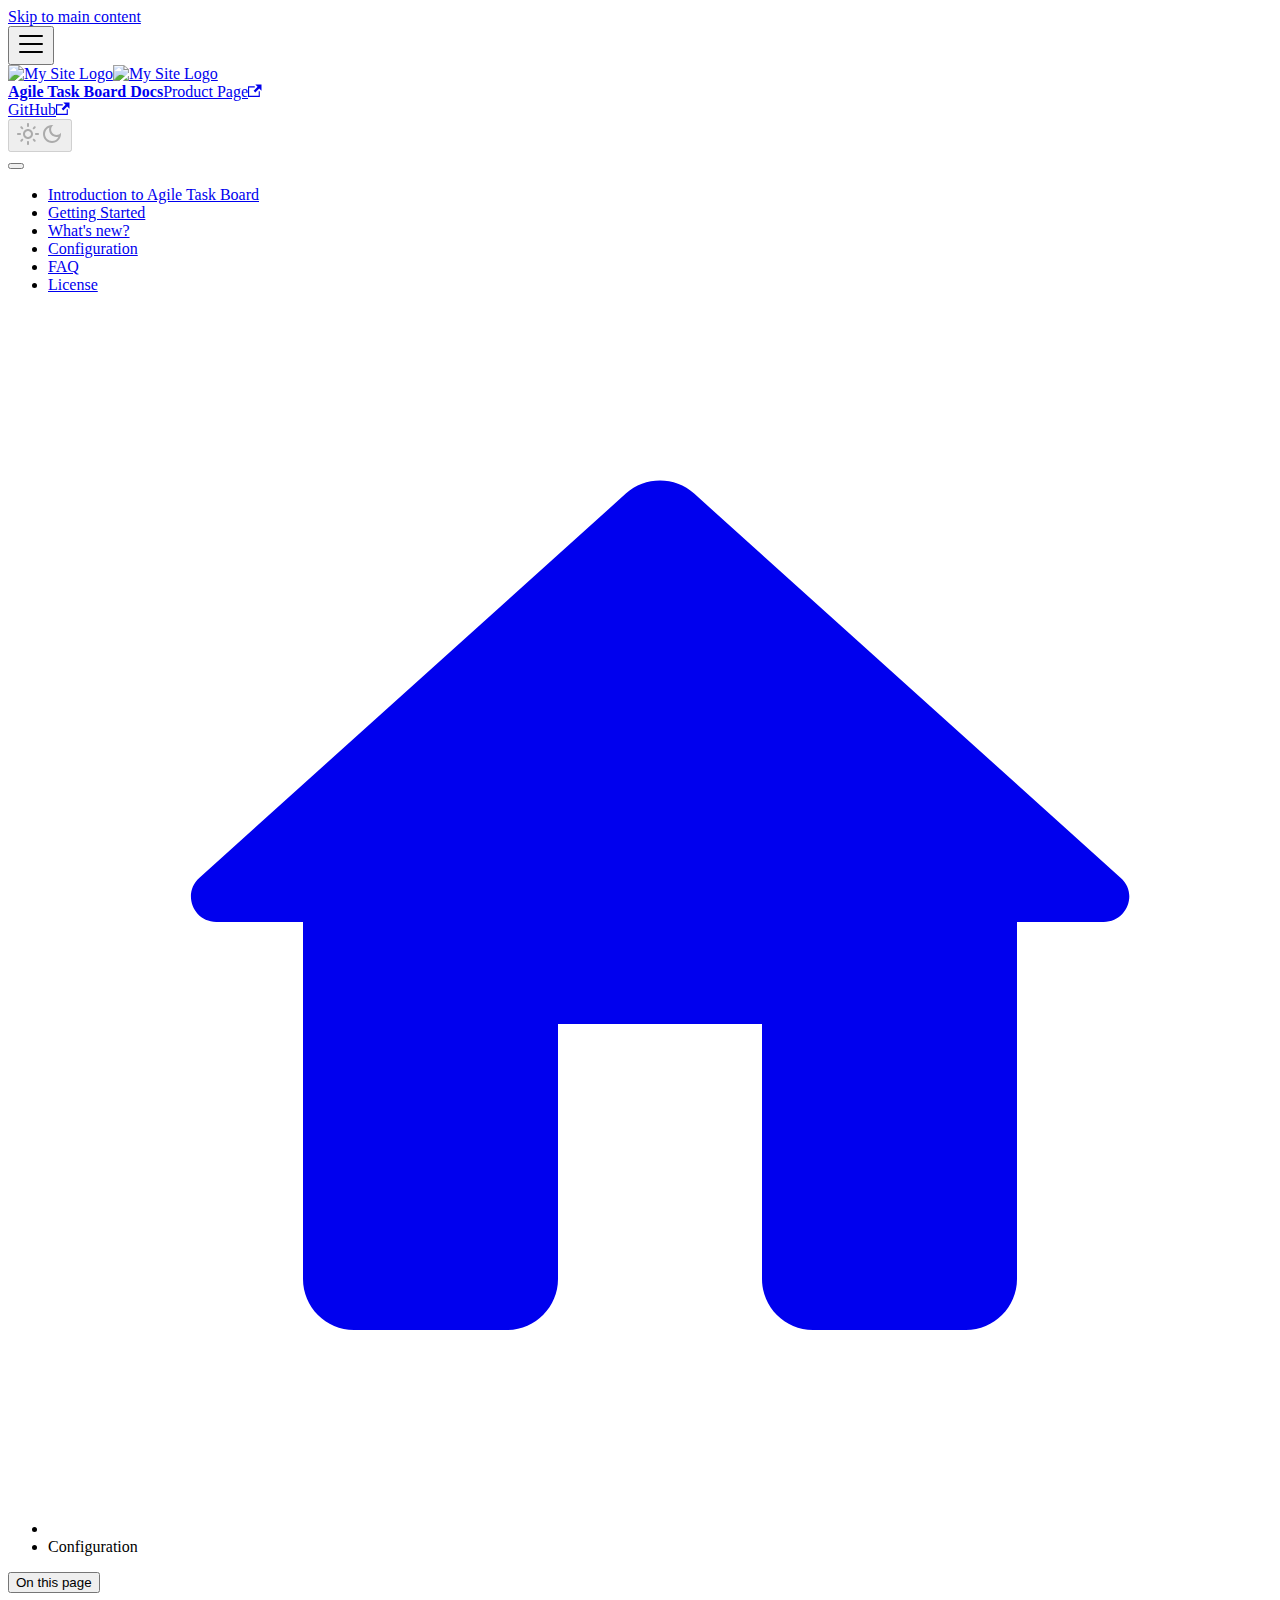
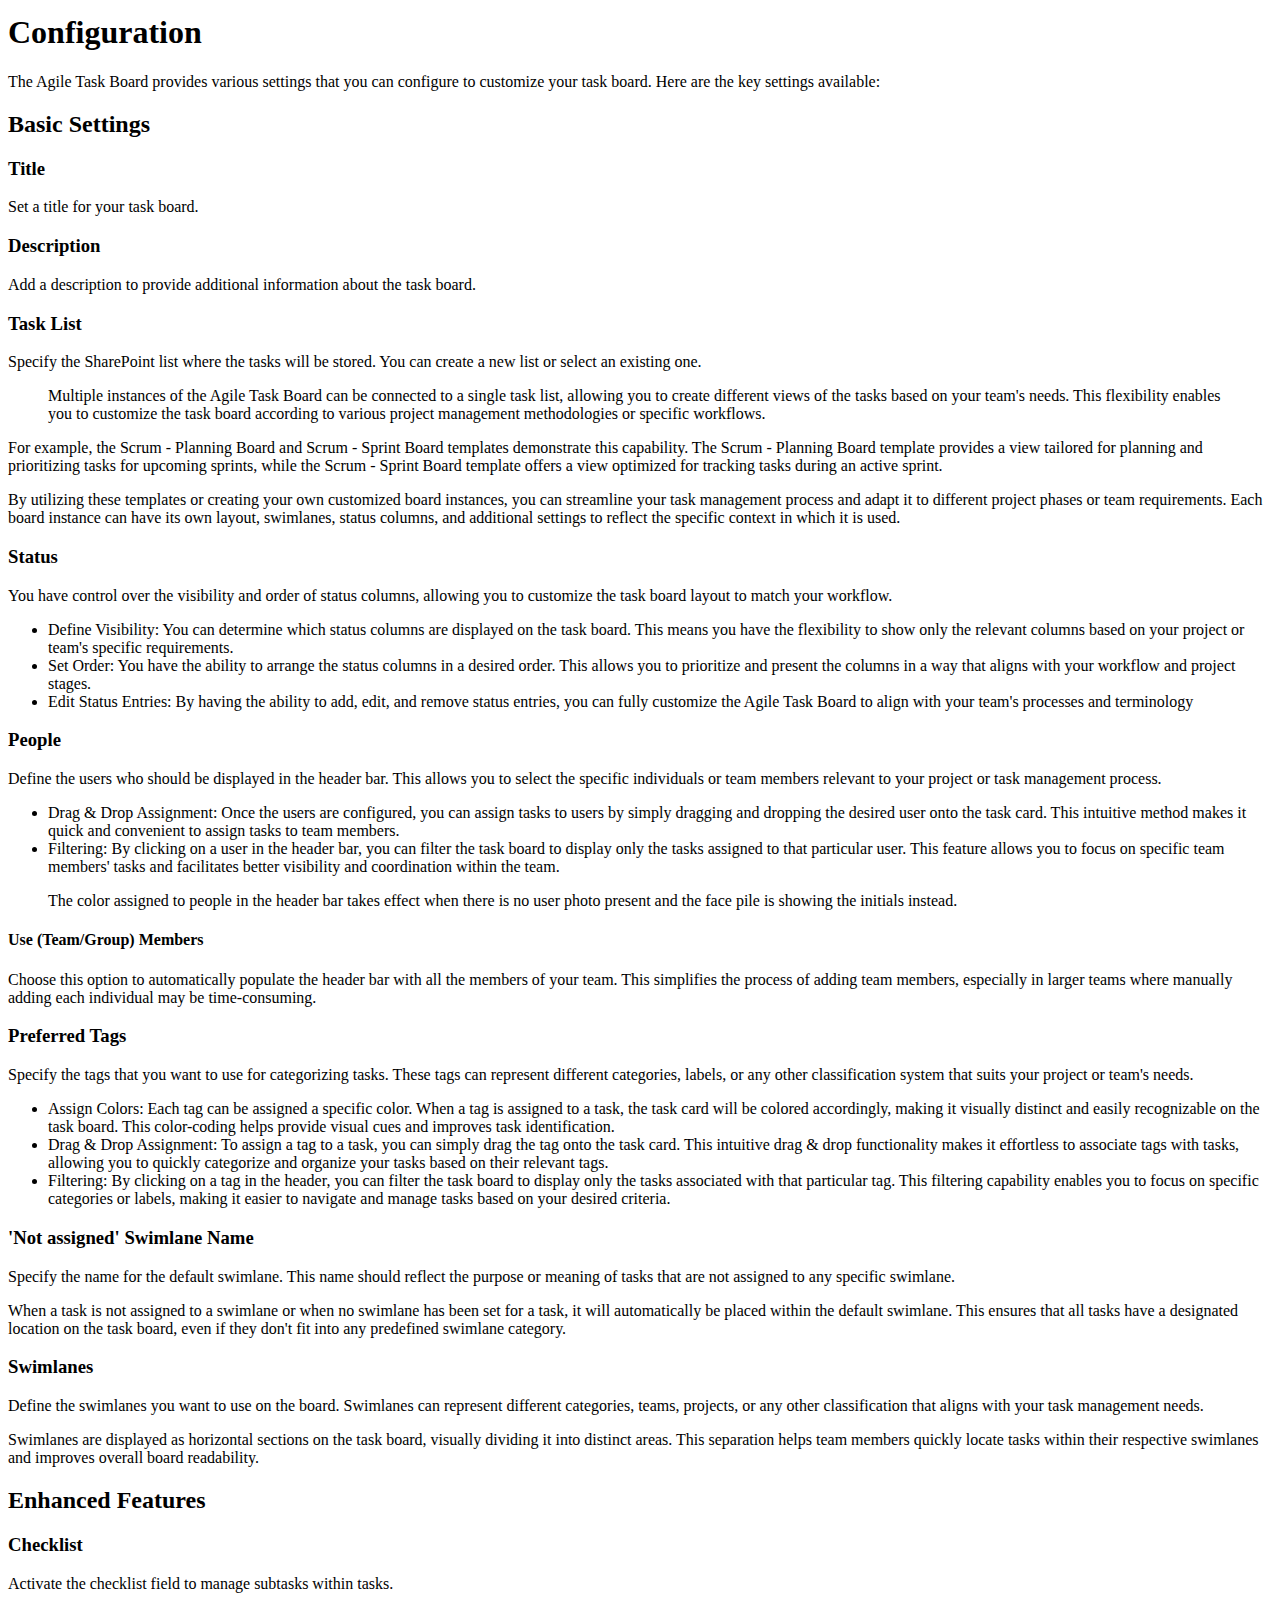
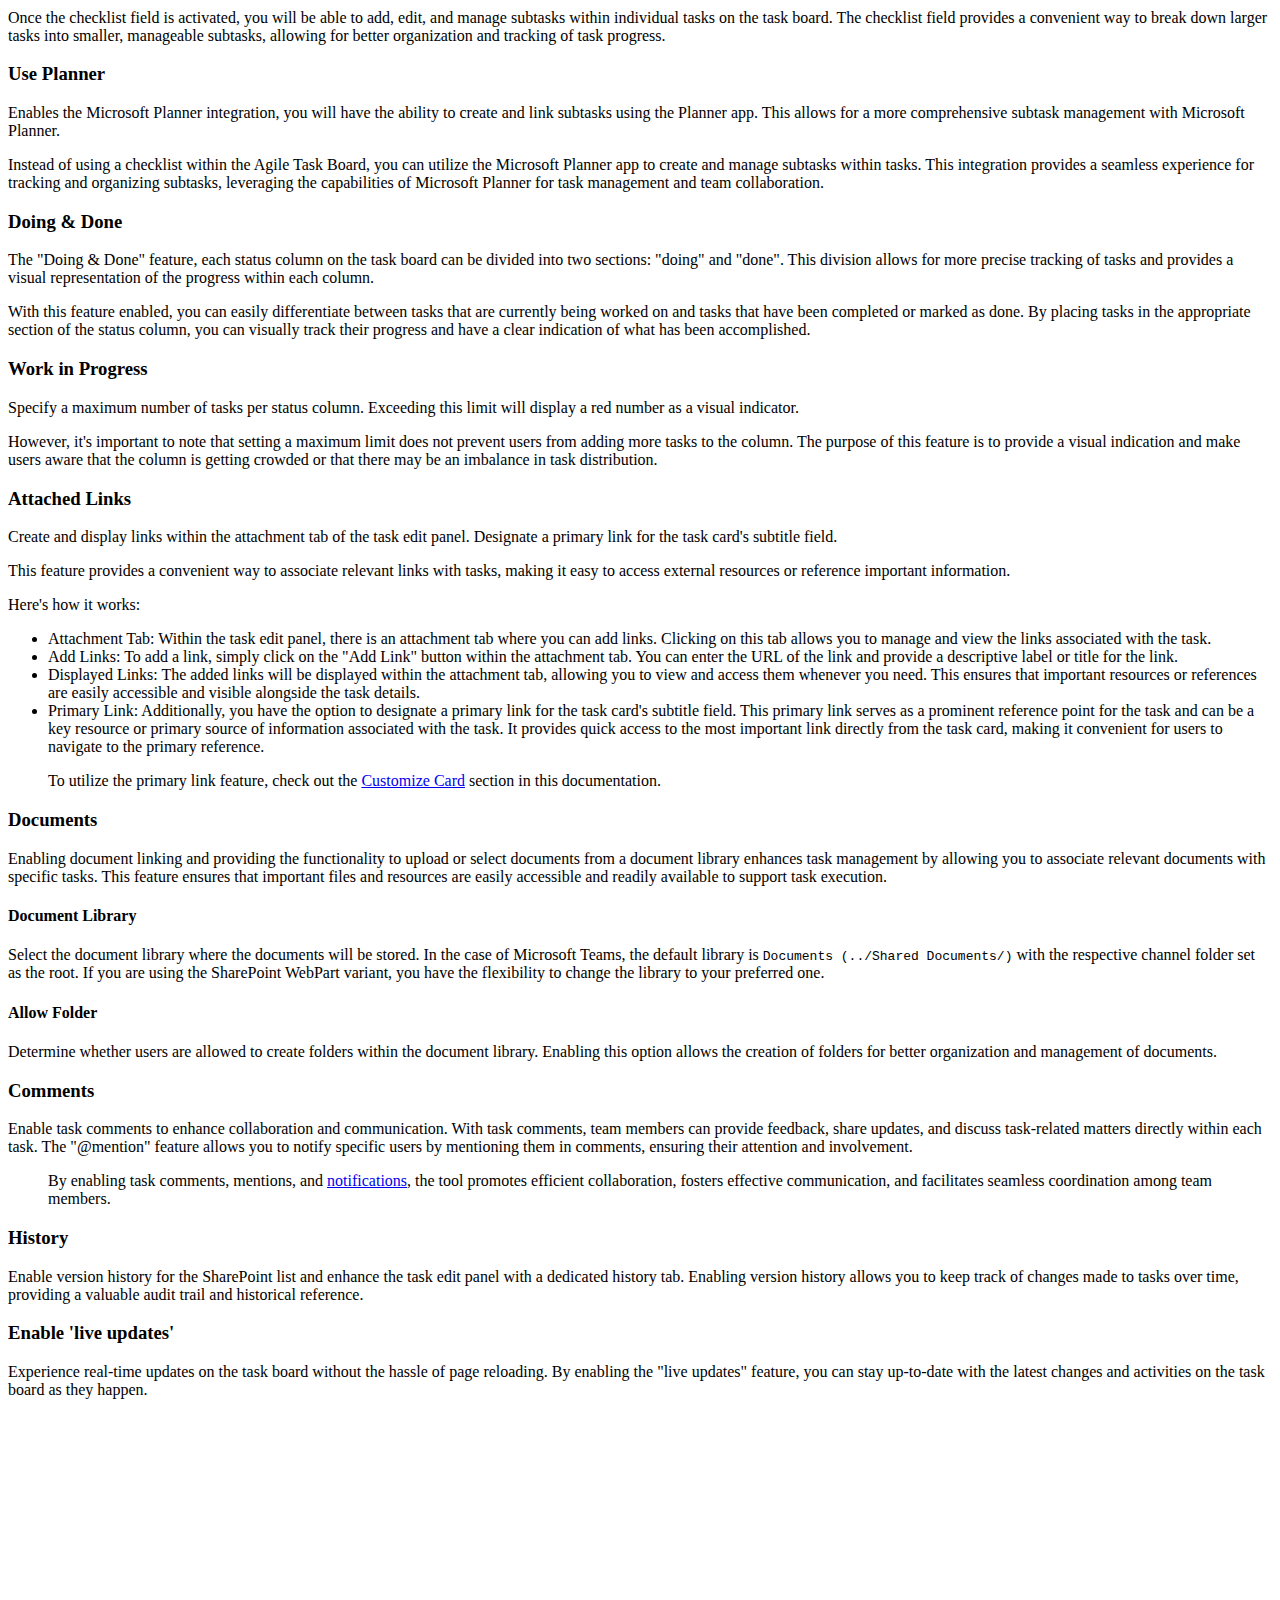
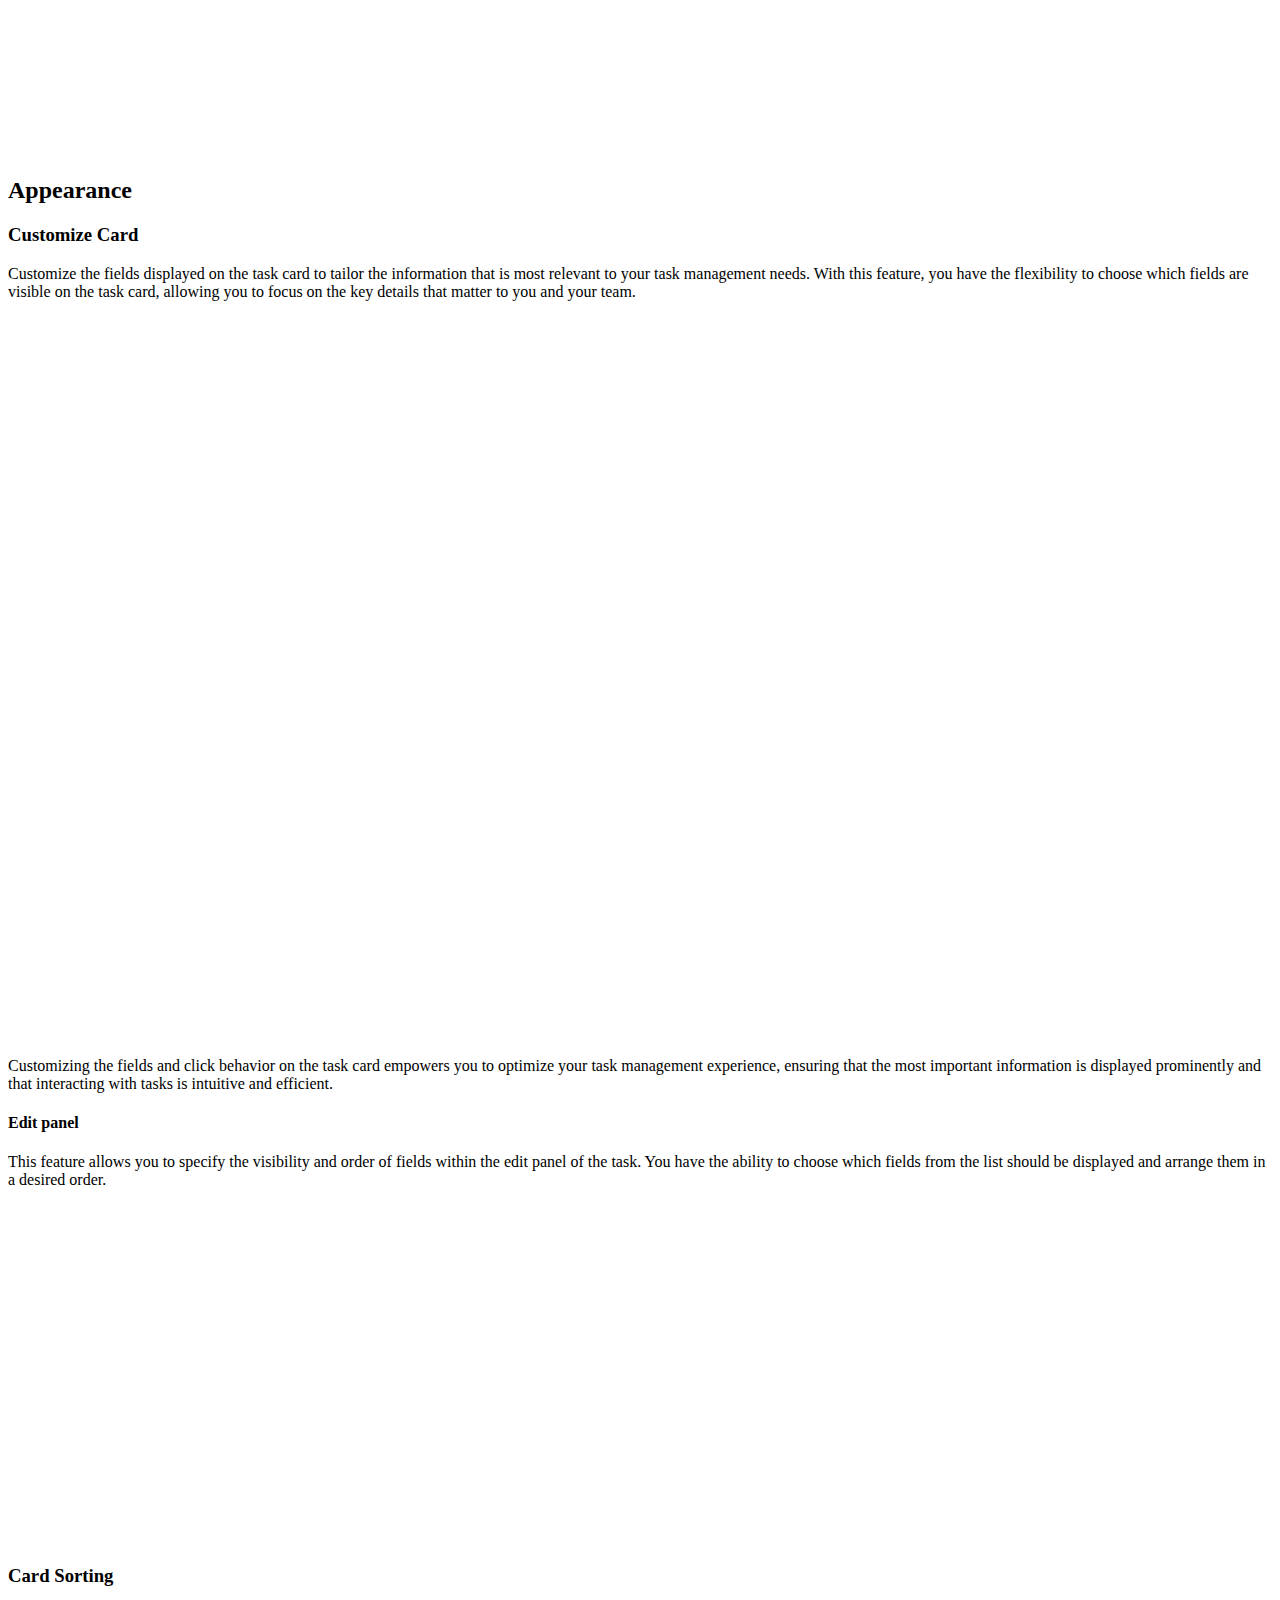
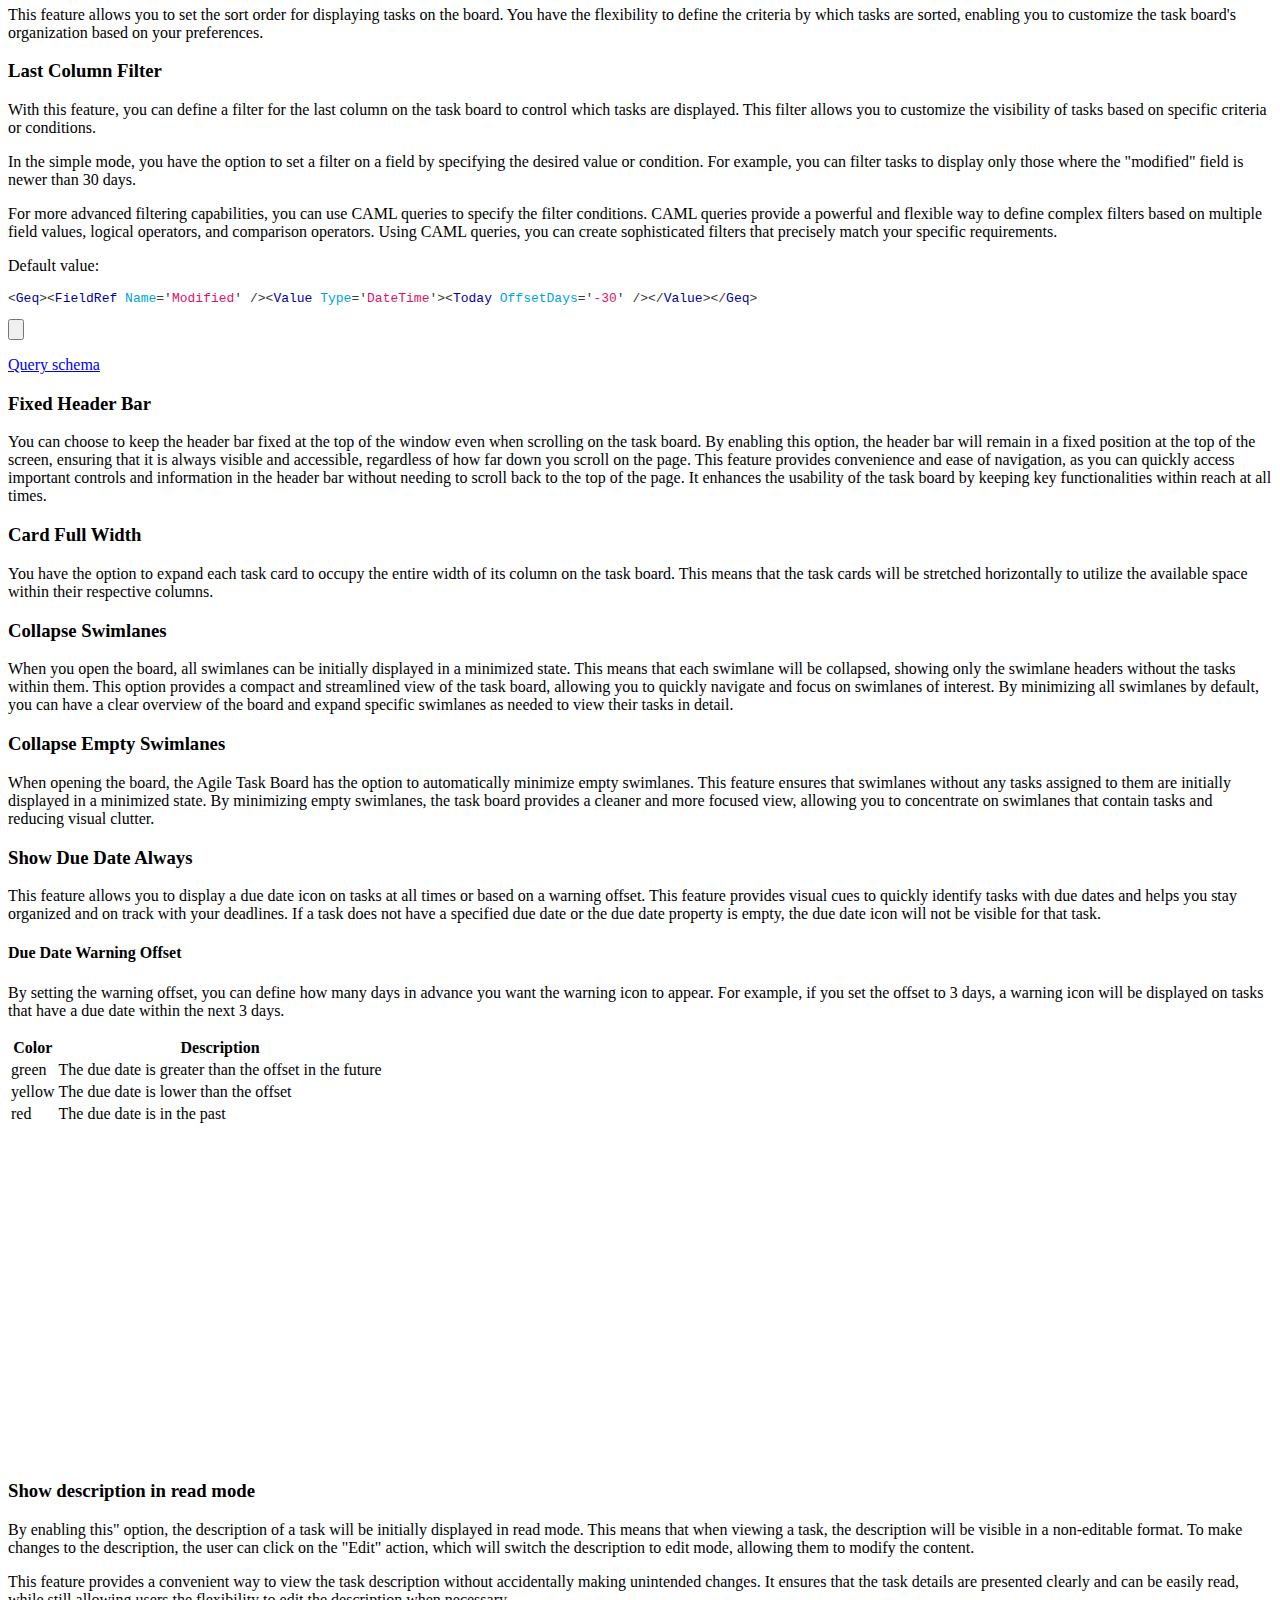
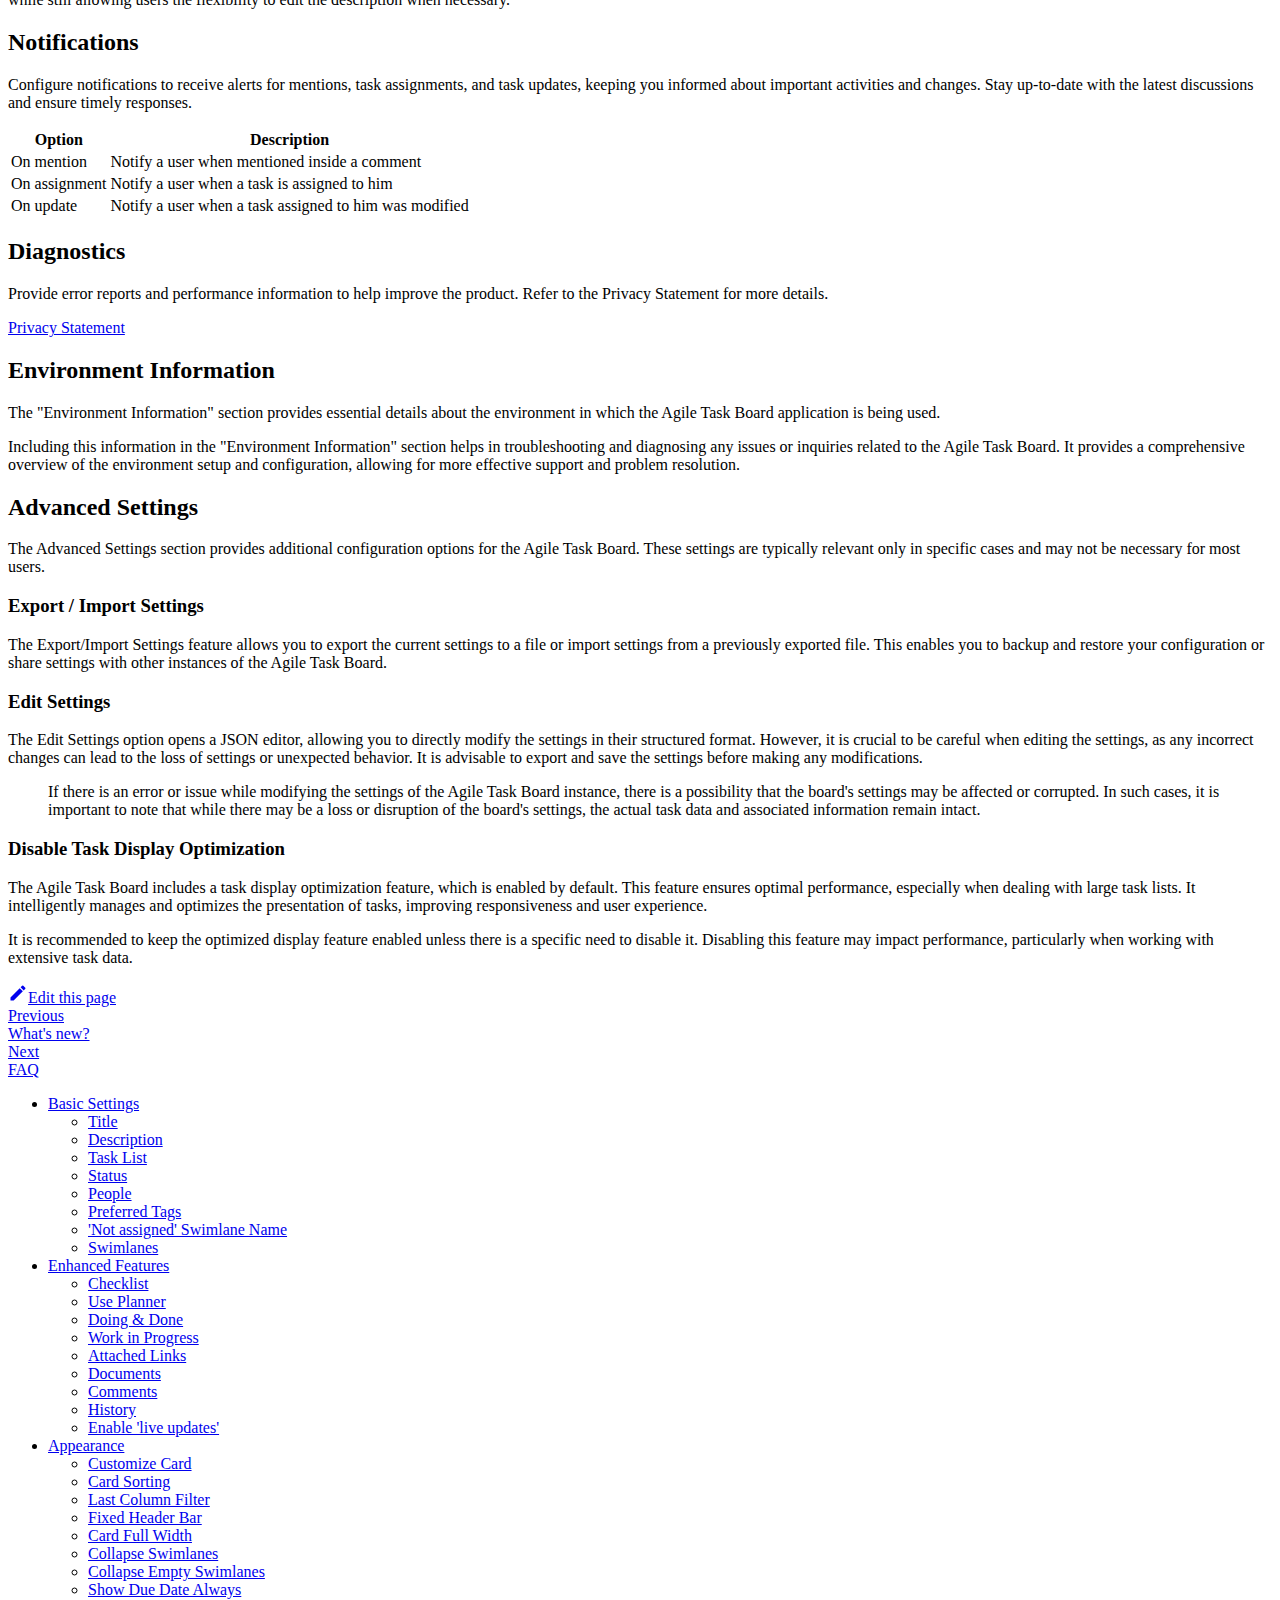
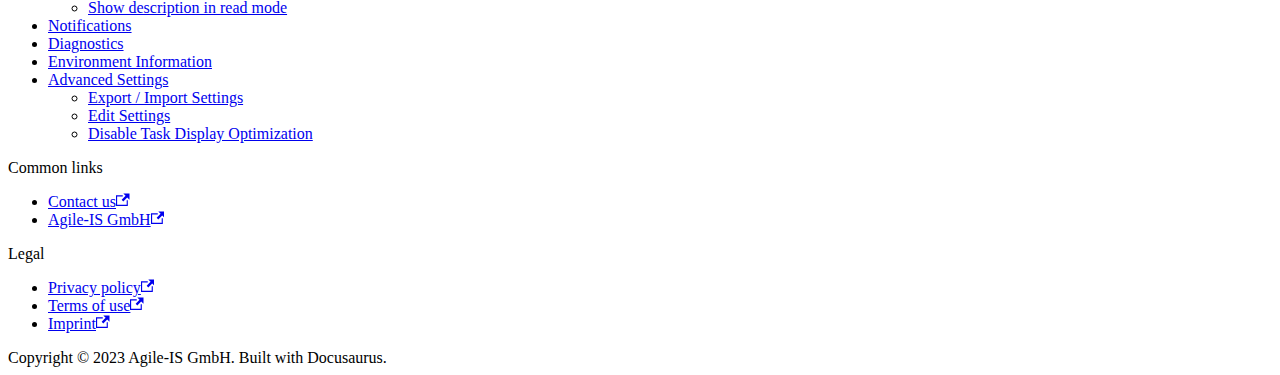
==== Configuration/index.html @ 1752bb70 "Deploy website - based on fe1772d8937ee8ebec3bd2ce66c7062cec66e96f" ====
<!doctype html>
<html lang="en" dir="ltr" class="docs-wrapper docs-doc-page docs-version-current plugin-docs plugin-id-default docs-doc-id-Configuration">
<head>
<meta charset="UTF-8">
<meta name="generator" content="Docusaurus v2.4.1">
<title data-rh="true">Configuration | Agile Task Board Docs</title><meta data-rh="true" name="viewport" content="width=device-width,initial-scale=1"><meta data-rh="true" name="twitter:card" content="summary_large_image"><meta data-rh="true" property="og:url" content="https://agileis.github.io/AgileTaskBoard/Configuration/"><meta data-rh="true" name="docusaurus_locale" content="en"><meta data-rh="true" name="docsearch:language" content="en"><meta data-rh="true" name="docusaurus_version" content="current"><meta data-rh="true" name="docusaurus_tag" content="docs-default-current"><meta data-rh="true" name="docsearch:version" content="current"><meta data-rh="true" name="docsearch:docusaurus_tag" content="docs-default-current"><meta data-rh="true" property="og:title" content="Configuration | Agile Task Board Docs"><meta data-rh="true" name="description" content="A list of Agile Task Board configuration options"><meta data-rh="true" property="og:description" content="A list of Agile Task Board configuration options"><meta data-rh="true" name="keywords" content="Agile Task Board,Features,Configuration"><link data-rh="true" rel="icon" href="/AgileTaskBoard/img/favicon.ico"><link data-rh="true" rel="canonical" href="https://agileis.github.io/AgileTaskBoard/Configuration/"><link data-rh="true" rel="alternate" href="https://agileis.github.io/AgileTaskBoard/Configuration/" hreflang="en"><link data-rh="true" rel="alternate" href="https://agileis.github.io/AgileTaskBoard/Configuration/" hreflang="x-default"><link rel="stylesheet" href="/AgileTaskBoard/assets/css/styles.9f315175.css">
<link rel="preload" href="/AgileTaskBoard/assets/js/runtime~main.0a78df23.js" as="script">
<link rel="preload" href="/AgileTaskBoard/assets/js/main.86834b48.js" as="script">
</head>
<body class="navigation-with-keyboard" data-theme="light">
<script>!function(){function t(t){document.documentElement.setAttribute("data-theme",t)}var e=function(){var t=null;try{t=new URLSearchParams(window.location.search).get("docusaurus-theme")}catch(t){}return t}()||function(){var t=null;try{t=localStorage.getItem("theme")}catch(t){}return t}();t(null!==e?e:"light")}()</script><div id="__docusaurus">
<div role="region" aria-label="Skip to main content"><a class="skipToContent_TZCo" href="#__docusaurus_skipToContent_fallback">Skip to main content</a></div><nav aria-label="Main" class="navbar navbar--fixed-top"><div class="navbar__inner"><div class="navbar__items"><button aria-label="Toggle navigation bar" aria-expanded="false" class="navbar__toggle clean-btn" type="button"><svg width="30" height="30" viewBox="0 0 30 30" aria-hidden="true"><path stroke="currentColor" stroke-linecap="round" stroke-miterlimit="10" stroke-width="2" d="M4 7h22M4 15h22M4 23h22"></path></svg></button><a class="navbar__brand" target="_self" href="/AgileTaskBoard/"><div class="navbar__logo"><img src="/AgileTaskBoard/img/logo.svg" alt="My Site Logo" class="themedImage_yRvb themedImage--light_bh5q"><img src="/AgileTaskBoard/img/logo.svg" alt="My Site Logo" class="themedImage_yRvb themedImage--dark_PmeX"></div><b class="navbar__title text--truncate">Agile Task Board Docs</b></a><a href="https://agiletaskboard.agile-is.de" target="_self" rel="noopener noreferrer" class="navbar__item navbar__link">Product Page<svg width="13.5" height="13.5" aria-hidden="true" viewBox="0 0 24 24" class="iconExternalLink_Kpyo"><path fill="currentColor" d="M21 13v10h-21v-19h12v2h-10v15h17v-8h2zm3-12h-10.988l4.035 4-6.977 7.07 2.828 2.828 6.977-7.07 4.125 4.172v-11z"></path></svg></a></div><div class="navbar__items navbar__items--right"><a href="https://github.com/AgileIS/AgileTaskBoard" target="_blank" rel="noopener noreferrer" class="navbar__item navbar__link">GitHub<svg width="13.5" height="13.5" aria-hidden="true" viewBox="0 0 24 24" class="iconExternalLink_Kpyo"><path fill="currentColor" d="M21 13v10h-21v-19h12v2h-10v15h17v-8h2zm3-12h-10.988l4.035 4-6.977 7.07 2.828 2.828 6.977-7.07 4.125 4.172v-11z"></path></svg></a><div class="toggle_xwm2 colorModeToggle_Iced"><button class="clean-btn toggleButton_wUMD toggleButtonDisabled_hlxO" type="button" disabled="" title="Switch between dark and light mode (currently light mode)" aria-label="Switch between dark and light mode (currently light mode)" aria-live="polite"><svg viewBox="0 0 24 24" width="24" height="24" class="lightToggleIcon_o2ee"><path fill="currentColor" d="M12,9c1.65,0,3,1.35,3,3s-1.35,3-3,3s-3-1.35-3-3S10.35,9,12,9 M12,7c-2.76,0-5,2.24-5,5s2.24,5,5,5s5-2.24,5-5 S14.76,7,12,7L12,7z M2,13l2,0c0.55,0,1-0.45,1-1s-0.45-1-1-1l-2,0c-0.55,0-1,0.45-1,1S1.45,13,2,13z M20,13l2,0c0.55,0,1-0.45,1-1 s-0.45-1-1-1l-2,0c-0.55,0-1,0.45-1,1S19.45,13,20,13z M11,2v2c0,0.55,0.45,1,1,1s1-0.45,1-1V2c0-0.55-0.45-1-1-1S11,1.45,11,2z M11,20v2c0,0.55,0.45,1,1,1s1-0.45,1-1v-2c0-0.55-0.45-1-1-1C11.45,19,11,19.45,11,20z M5.99,4.58c-0.39-0.39-1.03-0.39-1.41,0 c-0.39,0.39-0.39,1.03,0,1.41l1.06,1.06c0.39,0.39,1.03,0.39,1.41,0s0.39-1.03,0-1.41L5.99,4.58z M18.36,16.95 c-0.39-0.39-1.03-0.39-1.41,0c-0.39,0.39-0.39,1.03,0,1.41l1.06,1.06c0.39,0.39,1.03,0.39,1.41,0c0.39-0.39,0.39-1.03,0-1.41 L18.36,16.95z M19.42,5.99c0.39-0.39,0.39-1.03,0-1.41c-0.39-0.39-1.03-0.39-1.41,0l-1.06,1.06c-0.39,0.39-0.39,1.03,0,1.41 s1.03,0.39,1.41,0L19.42,5.99z M7.05,18.36c0.39-0.39,0.39-1.03,0-1.41c-0.39-0.39-1.03-0.39-1.41,0l-1.06,1.06 c-0.39,0.39-0.39,1.03,0,1.41s1.03,0.39,1.41,0L7.05,18.36z"></path></svg><svg viewBox="0 0 24 24" width="24" height="24" class="darkToggleIcon_ioCR"><path fill="currentColor" d="M9.37,5.51C9.19,6.15,9.1,6.82,9.1,7.5c0,4.08,3.32,7.4,7.4,7.4c0.68,0,1.35-0.09,1.99-0.27C17.45,17.19,14.93,19,12,19 c-3.86,0-7-3.14-7-7C5,9.07,6.81,6.55,9.37,5.51z M12,3c-4.97,0-9,4.03-9,9s4.03,9,9,9s9-4.03,9-9c0-0.46-0.04-0.92-0.1-1.36 c-0.98,1.37-2.58,2.26-4.4,2.26c-2.98,0-5.4-2.42-5.4-5.4c0-1.81,0.89-3.42,2.26-4.4C12.92,3.04,12.46,3,12,3L12,3z"></path></svg></button></div><div class="searchBox_Wbmg"><div class="dsla-search-wrapper"><div class="dsla-search-field" data-tags="default,docs-default-current"></div></div></div></div></div><div role="presentation" class="navbar-sidebar__backdrop"></div></nav><div id="__docusaurus_skipToContent_fallback" class="main-wrapper mainWrapper_KaES docsWrapper_dhUR"><button aria-label="Scroll back to top" class="clean-btn theme-back-to-top-button backToTopButton_mX7J" type="button"></button><div class="docPage_gpXB"><aside class="theme-doc-sidebar-container docSidebarContainer_fz4P"><div class="sidebarViewport_Yelj"><div class="sidebar_fd5b"><nav aria-label="Docs sidebar" class="menu thin-scrollbar menu_BDr9"><ul class="theme-doc-sidebar-menu menu__list"><li class="theme-doc-sidebar-item-link theme-doc-sidebar-item-link-level-1 menu__list-item"><a class="menu__link" href="/AgileTaskBoard/">Introduction to Agile Task Board</a></li><li class="theme-doc-sidebar-item-category theme-doc-sidebar-item-category-level-1 menu__list-item menu__list-item--collapsed"><div class="menu__list-item-collapsible"><a class="menu__link menu__link--sublist menu__link--sublist-caret" aria-expanded="false" href="/AgileTaskBoard/Getting Started/Teams App/">Getting Started</a></div></li><li class="theme-doc-sidebar-item-link theme-doc-sidebar-item-link-level-1 menu__list-item"><a class="menu__link" href="/AgileTaskBoard/Releasenotes/">What&#x27;s new?</a></li><li class="theme-doc-sidebar-item-link theme-doc-sidebar-item-link-level-1 menu__list-item"><a class="menu__link menu__link--active" aria-current="page" href="/AgileTaskBoard/Configuration/">Configuration</a></li><li class="theme-doc-sidebar-item-link theme-doc-sidebar-item-link-level-1 menu__list-item"><a class="menu__link" href="/AgileTaskBoard/Faq/">FAQ</a></li><li class="theme-doc-sidebar-item-link theme-doc-sidebar-item-link-level-1 menu__list-item"><a class="menu__link" href="/AgileTaskBoard/License/">License</a></li></ul></nav></div></div></aside><main class="docMainContainer_NJ2p"><div class="container padding-top--md padding-bottom--lg"><div class="row"><div class="col docItemCol_vhh5"><div class="docItemContainer_qlAT"><article><nav class="theme-doc-breadcrumbs breadcrumbsContainer_TPHK" aria-label="Breadcrumbs"><ul class="breadcrumbs" itemscope="" itemtype="https://schema.org/BreadcrumbList"><li class="breadcrumbs__item"><a aria-label="Home page" class="breadcrumbs__link" href="/AgileTaskBoard/"><svg viewBox="0 0 24 24" class="breadcrumbHomeIcon_quWb"><path d="M10 19v-5h4v5c0 .55.45 1 1 1h3c.55 0 1-.45 1-1v-7h1.7c.46 0 .68-.57.33-.87L12.67 3.6c-.38-.34-.96-.34-1.34 0l-8.36 7.53c-.34.3-.13.87.33.87H5v7c0 .55.45 1 1 1h3c.55 0 1-.45 1-1z" fill="currentColor"></path></svg></a></li><li itemscope="" itemprop="itemListElement" itemtype="https://schema.org/ListItem" class="breadcrumbs__item breadcrumbs__item--active"><span class="breadcrumbs__link" itemprop="name">Configuration</span><meta itemprop="position" content="1"></li></ul></nav><div class="tocCollapsible_KhsV theme-doc-toc-mobile tocMobile_FLo3"><button type="button" class="clean-btn tocCollapsibleButton_vpoI">On this page</button></div><div class="theme-doc-markdown markdown"><header><h1>Configuration</h1></header><p>The Agile Task Board provides various settings that you can configure to customize your task board. Here are the key settings available:</p><h2 class="anchor anchorWithStickyNavbar_PQ7f" id="basic-settings">Basic Settings<a href="#basic-settings" class="hash-link" aria-label="Direct link to Basic Settings" title="Direct link to Basic Settings">​</a></h2><h3 class="anchor anchorWithStickyNavbar_PQ7f" id="title">Title<a href="#title" class="hash-link" aria-label="Direct link to Title" title="Direct link to Title">​</a></h3><p>Set a title for your task board.</p><h3 class="anchor anchorWithStickyNavbar_PQ7f" id="description">Description<a href="#description" class="hash-link" aria-label="Direct link to Description" title="Direct link to Description">​</a></h3><p>Add a description to provide additional information about the task board.</p><h3 class="anchor anchorWithStickyNavbar_PQ7f" id="task-list">Task List<a href="#task-list" class="hash-link" aria-label="Direct link to Task List" title="Direct link to Task List">​</a></h3><p>Specify the SharePoint list where the tasks will be stored. You can create a new list or select an existing one.</p><blockquote><p>Multiple instances of the Agile Task Board can be connected to a single task list, allowing you to create different views of the tasks based on your team&#x27;s needs. This flexibility enables you to customize the task board according to various project management methodologies or specific workflows.</p></blockquote><p>For example, the Scrum - Planning Board and Scrum - Sprint Board templates demonstrate this capability. The Scrum - Planning Board template provides a view tailored for planning and prioritizing tasks for upcoming sprints, while the Scrum - Sprint Board template offers a view optimized for tracking tasks during an active sprint.</p><p>By utilizing these templates or creating your own customized board instances, you can streamline your task management process and adapt it to different project phases or team requirements. Each board instance can have its own layout, swimlanes, status columns, and additional settings to reflect the specific context in which it is used.</p><h3 class="anchor anchorWithStickyNavbar_PQ7f" id="status">Status<a href="#status" class="hash-link" aria-label="Direct link to Status" title="Direct link to Status">​</a></h3><p>You have control over the visibility and order of status columns, allowing you to customize the task board layout to match your workflow.</p><ul><li>Define Visibility: You can determine which status columns are displayed on the task board. This means you have the flexibility to show only the relevant columns based on your project or team&#x27;s specific requirements.</li><li>Set Order: You have the ability to arrange the status columns in a desired order. This allows you to prioritize and present the columns in a way that aligns with your workflow and project stages.</li><li>Edit Status Entries: By having the ability to add, edit, and remove status entries, you can fully customize the Agile Task Board to align with your team&#x27;s processes and terminology</li></ul><h3 class="anchor anchorWithStickyNavbar_PQ7f" id="people">People<a href="#people" class="hash-link" aria-label="Direct link to People" title="Direct link to People">​</a></h3><p>Define the users who should be displayed in the header bar. This allows you to select the specific individuals or team members relevant to your project or task management process.</p><ul><li>Drag &amp; Drop Assignment: Once the users are configured, you can assign tasks to users by simply dragging and dropping the desired user onto the task card. This intuitive method makes it quick and convenient to assign tasks to team members.</li><li>Filtering: By clicking on a user in the header bar, you can filter the task board to display only the tasks assigned to that particular user. This feature allows you to focus on specific team members&#x27; tasks and facilitates better visibility and coordination within the team.</li></ul><blockquote><p>The color assigned to people in the header bar takes effect when there is no user photo present and the face pile is showing the initials instead.</p></blockquote><h4 class="anchor anchorWithStickyNavbar_PQ7f" id="use-teamgroup-members">Use (Team/Group) Members<a href="#use-teamgroup-members" class="hash-link" aria-label="Direct link to Use (Team/Group) Members" title="Direct link to Use (Team/Group) Members">​</a></h4><p>Choose this option to automatically populate the header bar with all the members of your team. This simplifies the process of adding team members, especially in larger teams where manually adding each individual may be time-consuming.</p><h3 class="anchor anchorWithStickyNavbar_PQ7f" id="preferred-tags">Preferred Tags<a href="#preferred-tags" class="hash-link" aria-label="Direct link to Preferred Tags" title="Direct link to Preferred Tags">​</a></h3><p>Specify the tags that you want to use for categorizing tasks. These tags can represent different categories, labels, or any other classification system that suits your project or team&#x27;s needs.</p><ul><li>Assign Colors: Each tag can be assigned a specific color. When a tag is assigned to a task, the task card will be colored accordingly, making it visually distinct and easily recognizable on the task board. This color-coding helps provide visual cues and improves task identification.</li><li>Drag &amp; Drop Assignment: To assign a tag to a task, you can simply drag the tag onto the task card. This intuitive drag &amp; drop functionality makes it effortless to associate tags with tasks, allowing you to quickly categorize and organize your tasks based on their relevant tags.</li><li>Filtering: By clicking on a tag in the header, you can filter the task board to display only the tasks associated with that particular tag. This filtering capability enables you to focus on specific categories or labels, making it easier to navigate and manage tasks based on your desired criteria.</li></ul><h3 class="anchor anchorWithStickyNavbar_PQ7f" id="not-assigned-swimlane-name">&#x27;Not assigned&#x27; Swimlane Name<a href="#not-assigned-swimlane-name" class="hash-link" aria-label="Direct link to &#x27;Not assigned&#x27; Swimlane Name" title="Direct link to &#x27;Not assigned&#x27; Swimlane Name">​</a></h3><p>Specify the name for the default swimlane. This name should reflect the purpose or meaning of tasks that are not assigned to any specific swimlane.</p><p>When a task is not assigned to a swimlane or when no swimlane has been set for a task, it will automatically be placed within the default swimlane. This ensures that all tasks have a designated location on the task board, even if they don&#x27;t fit into any predefined swimlane category.</p><h3 class="anchor anchorWithStickyNavbar_PQ7f" id="swimlanes">Swimlanes<a href="#swimlanes" class="hash-link" aria-label="Direct link to Swimlanes" title="Direct link to Swimlanes">​</a></h3><p>Define the swimlanes you want to use on the board. Swimlanes can represent different categories, teams, projects, or any other classification that aligns with your task management needs.</p><p>Swimlanes are displayed as horizontal sections on the task board, visually dividing it into distinct areas. This separation helps team members quickly locate tasks within their respective swimlanes and improves overall board readability.</p><h2 class="anchor anchorWithStickyNavbar_PQ7f" id="enhanced-features">Enhanced Features<a href="#enhanced-features" class="hash-link" aria-label="Direct link to Enhanced Features" title="Direct link to Enhanced Features">​</a></h2><h3 class="anchor anchorWithStickyNavbar_PQ7f" id="checklist">Checklist<a href="#checklist" class="hash-link" aria-label="Direct link to Checklist" title="Direct link to Checklist">​</a></h3><p>Activate the checklist field to manage subtasks within tasks.</p><p>Once the checklist field is activated, you will be able to add, edit, and manage subtasks within individual tasks on the task board. The checklist field provides a convenient way to break down larger tasks into smaller, manageable subtasks, allowing for better organization and tracking of task progress.</p><h3 class="anchor anchorWithStickyNavbar_PQ7f" id="use-planner">Use Planner<a href="#use-planner" class="hash-link" aria-label="Direct link to Use Planner" title="Direct link to Use Planner">​</a></h3><p>Enables the Microsoft Planner integration, you will have the ability to create and link subtasks using the Planner app. This allows for a more comprehensive subtask management with Microsoft Planner.</p><p>Instead of using a checklist within the Agile Task Board, you can utilize the Microsoft Planner app to create and manage subtasks within tasks. This integration provides a seamless experience for tracking and organizing subtasks, leveraging the capabilities of Microsoft Planner for task management and team collaboration.</p><h3 class="anchor anchorWithStickyNavbar_PQ7f" id="doing--done">Doing &amp; Done<a href="#doing--done" class="hash-link" aria-label="Direct link to Doing &amp; Done" title="Direct link to Doing &amp; Done">​</a></h3><p>The &quot;Doing &amp; Done&quot; feature, each status column on the task board can be divided into two sections: &quot;doing&quot; and &quot;done&quot;. This division allows for more precise tracking of tasks and provides a visual representation of the progress within each column.</p><p>With this feature enabled, you can easily differentiate between tasks that are currently being worked on and tasks that have been completed or marked as done. By placing tasks in the appropriate section of the status column, you can visually track their progress and have a clear indication of what has been accomplished.</p><h3 class="anchor anchorWithStickyNavbar_PQ7f" id="work-in-progress">Work in Progress<a href="#work-in-progress" class="hash-link" aria-label="Direct link to Work in Progress" title="Direct link to Work in Progress">​</a></h3><p>Specify a maximum number of tasks per status column. Exceeding this limit will display a red number as a visual indicator.</p><p>However, it&#x27;s important to note that setting a maximum limit does not prevent users from adding more tasks to the column. The purpose of this feature is to provide a visual indication and make users aware that the column is getting crowded or that there may be an imbalance in task distribution.</p><h3 class="anchor anchorWithStickyNavbar_PQ7f" id="attached-links">Attached Links<a href="#attached-links" class="hash-link" aria-label="Direct link to Attached Links" title="Direct link to Attached Links">​</a></h3><p>Create and display links within the attachment tab of the task edit panel. Designate a primary link for the task card&#x27;s subtitle field.</p><p>This feature provides a convenient way to associate relevant links with tasks, making it easy to access external resources or reference important information.</p><p>Here&#x27;s how it works:</p><ul><li>Attachment Tab: Within the task edit panel, there is an attachment tab where you can add links. Clicking on this tab allows you to manage and view the links associated with the task.</li><li>Add Links: To add a link, simply click on the &quot;Add Link&quot; button within the attachment tab. You can enter the URL of the link and provide a descriptive label or title for the link.</li><li>Displayed Links: The added links will be displayed within the attachment tab, allowing you to view and access them whenever you need. This ensures that important resources or references are easily accessible and visible alongside the task details.</li><li>Primary Link: Additionally, you have the option to designate a primary link for the task card&#x27;s subtitle field. This primary link serves as a prominent reference point for the task and can be a key resource or primary source of information associated with the task. It provides quick access to the most important link directly from the task card, making it convenient for users to navigate to the primary reference.</li></ul><blockquote><p>To utilize the primary link feature, check out the <a href="#customize-card">Customize Card</a> section in this documentation.</p></blockquote><h3 class="anchor anchorWithStickyNavbar_PQ7f" id="documents">Documents<a href="#documents" class="hash-link" aria-label="Direct link to Documents" title="Direct link to Documents">​</a></h3><p>Enabling document linking and providing the functionality to upload or select documents from a document library enhances task management by allowing you to associate relevant documents with specific tasks. This feature ensures that important files and resources are easily accessible and readily available to support task execution.</p><h4 class="anchor anchorWithStickyNavbar_PQ7f" id="document-library">Document Library<a href="#document-library" class="hash-link" aria-label="Direct link to Document Library" title="Direct link to Document Library">​</a></h4><p>Select the document library where the documents will be stored. In the case of Microsoft Teams, the default library is <code>Documents (../Shared Documents/)</code> with the respective channel folder set as the root.
If you are using the SharePoint WebPart variant, you have the flexibility to change the library to your preferred one.</p><h4 class="anchor anchorWithStickyNavbar_PQ7f" id="allow-folder">Allow Folder<a href="#allow-folder" class="hash-link" aria-label="Direct link to Allow Folder" title="Direct link to Allow Folder">​</a></h4><p>Determine whether users are allowed to create folders within the document library. Enabling this option allows the creation of folders for better organization and management of documents.</p><h3 class="anchor anchorWithStickyNavbar_PQ7f" id="comments">Comments<a href="#comments" class="hash-link" aria-label="Direct link to Comments" title="Direct link to Comments">​</a></h3><p>Enable task comments to enhance collaboration and communication. With task comments, team members can provide feedback, share updates, and discuss task-related matters directly within each task. The &quot;@mention&quot; feature allows you to notify specific users by mentioning them in comments, ensuring their attention and involvement.</p><blockquote><p>By enabling task comments, mentions, and <a href="#notifications">notifications</a>, the tool promotes efficient collaboration, fosters effective communication, and facilitates seamless coordination among team members.</p></blockquote><h3 class="anchor anchorWithStickyNavbar_PQ7f" id="history">History<a href="#history" class="hash-link" aria-label="Direct link to History" title="Direct link to History">​</a></h3><p>Enable version history for the SharePoint list and enhance the task edit panel with a dedicated history tab. Enabling version history allows you to keep track of changes made to tasks over time, providing a valuable audit trail and historical reference.</p><h3 class="anchor anchorWithStickyNavbar_PQ7f" id="enable-live-updates">Enable &#x27;live updates&#x27;<a href="#enable-live-updates" class="hash-link" aria-label="Direct link to Enable &#x27;live updates&#x27;" title="Direct link to Enable &#x27;live updates&#x27;">​</a></h3><p>Experience real-time updates on the task board without the hassle of page reloading. By enabling the &quot;live updates&quot; feature, you can stay up-to-date with the latest changes and activities on the task board as they happen.</p><p><img loading="lazy" alt="Task board layout" src="/AgileTaskBoard/assets/images/LiveUpdate-55b40def7250cb4ec930dafd5310e439.gif" width="600" height="338" class="img_uE5C"></p><h2 class="anchor anchorWithStickyNavbar_PQ7f" id="appearance">Appearance<a href="#appearance" class="hash-link" aria-label="Direct link to Appearance" title="Direct link to Appearance">​</a></h2><h3 class="anchor anchorWithStickyNavbar_PQ7f" id="customize-card">Customize Card<a href="#customize-card" class="hash-link" aria-label="Direct link to Customize Card" title="Direct link to Customize Card">​</a></h3><p>Customize the fields displayed on the task card to tailor the information that is most relevant to your task management needs. With this feature, you have the flexibility to choose which fields are visible on the task card, allowing you to focus on the key details that matter to you and your team.</p><p><img loading="lazy" alt="Customize card" src="/AgileTaskBoard/assets/images/CustomizeCard-9bbd3c35b90fd33fdccbc7cfe69370a9.gif" width="1280" height="720" class="img_uE5C"></p><p>Customizing the fields and click behavior on the task card empowers you to optimize your task management experience, ensuring that the most important information is displayed prominently and that interacting with tasks is intuitive and efficient.</p><h4 class="anchor anchorWithStickyNavbar_PQ7f" id="edit-panel">Edit panel<a href="#edit-panel" class="hash-link" aria-label="Direct link to Edit panel" title="Direct link to Edit panel">​</a></h4><p>This feature allows you to specify the visibility and order of fields within the edit panel of the task. You have the ability to choose which fields from the list should be displayed and arrange them in a desired order.</p><p><img loading="lazy" alt="Customize edit panel" src="/AgileTaskBoard/assets/images/EditPanelFieldOrder-cc871fa6213420f50fc9862b2c1b8edd.gif" width="600" height="337" class="img_uE5C"></p><h3 class="anchor anchorWithStickyNavbar_PQ7f" id="card-sorting">Card Sorting<a href="#card-sorting" class="hash-link" aria-label="Direct link to Card Sorting" title="Direct link to Card Sorting">​</a></h3><p>This feature allows you to set the sort order for displaying tasks on the board. You have the flexibility to define the criteria by which tasks are sorted, enabling you to customize the task board&#x27;s organization based on your preferences.</p><h3 class="anchor anchorWithStickyNavbar_PQ7f" id="last-column-filter">Last Column Filter<a href="#last-column-filter" class="hash-link" aria-label="Direct link to Last Column Filter" title="Direct link to Last Column Filter">​</a></h3><p>With this feature, you can define a filter for the last column on the task board to control which tasks are displayed. This filter allows you to customize the visibility of tasks based on specific criteria or conditions.</p><p>In the simple mode, you have the option to set a filter on a field by specifying the desired value or condition. For example, you can filter tasks to display only those where the &quot;modified&quot; field is newer than 30 days.</p><p>For more advanced filtering capabilities, you can use CAML queries to specify the filter conditions. CAML queries provide a powerful and flexible way to define complex filters based on multiple field values, logical operators, and comparison operators. Using CAML queries, you can create sophisticated filters that precisely match your specific requirements.</p><p>Default value:</p><div class="language-xml codeBlockContainer_At2n theme-code-block" style="--prism-color:#393A34;--prism-background-color:#f6f8fa"><div class="codeBlockContent_upAJ"><pre tabindex="0" class="prism-code language-xml codeBlock_Zi83 thin-scrollbar"><code class="codeBlockLines_H611"><span class="token-line" style="color:#393A34"><span class="token tag punctuation" style="color:#393A34">&lt;</span><span class="token tag" style="color:#00009f">Geq</span><span class="token tag punctuation" style="color:#393A34">&gt;</span><span class="token tag punctuation" style="color:#393A34">&lt;</span><span class="token tag" style="color:#00009f">FieldRef</span><span class="token tag" style="color:#00009f"> </span><span class="token tag attr-name" style="color:#00a4db">Name</span><span class="token tag attr-value punctuation attr-equals" style="color:#393A34">=</span><span class="token tag attr-value punctuation" style="color:#393A34">&#x27;</span><span class="token tag attr-value" style="color:#e3116c">Modified</span><span class="token tag attr-value punctuation" style="color:#393A34">&#x27;</span><span class="token tag" style="color:#00009f"> </span><span class="token tag punctuation" style="color:#393A34">/&gt;</span><span class="token tag punctuation" style="color:#393A34">&lt;</span><span class="token tag" style="color:#00009f">Value</span><span class="token tag" style="color:#00009f"> </span><span class="token tag attr-name" style="color:#00a4db">Type</span><span class="token tag attr-value punctuation attr-equals" style="color:#393A34">=</span><span class="token tag attr-value punctuation" style="color:#393A34">&#x27;</span><span class="token tag attr-value" style="color:#e3116c">DateTime</span><span class="token tag attr-value punctuation" style="color:#393A34">&#x27;</span><span class="token tag punctuation" style="color:#393A34">&gt;</span><span class="token tag punctuation" style="color:#393A34">&lt;</span><span class="token tag" style="color:#00009f">Today</span><span class="token tag" style="color:#00009f"> </span><span class="token tag attr-name" style="color:#00a4db">OffsetDays</span><span class="token tag attr-value punctuation attr-equals" style="color:#393A34">=</span><span class="token tag attr-value punctuation" style="color:#393A34">&#x27;</span><span class="token tag attr-value" style="color:#e3116c">-30</span><span class="token tag attr-value punctuation" style="color:#393A34">&#x27;</span><span class="token tag" style="color:#00009f"> </span><span class="token tag punctuation" style="color:#393A34">/&gt;</span><span class="token tag punctuation" style="color:#393A34">&lt;/</span><span class="token tag" style="color:#00009f">Value</span><span class="token tag punctuation" style="color:#393A34">&gt;</span><span class="token tag punctuation" style="color:#393A34">&lt;/</span><span class="token tag" style="color:#00009f">Geq</span><span class="token tag punctuation" style="color:#393A34">&gt;</span><br></span></code></pre><div class="buttonGroup_XhwY"><button type="button" aria-label="Copy code to clipboard" title="Copy" class="clean-btn"><span class="copyButtonIcons_ldzx" aria-hidden="true"><svg viewBox="0 0 24 24" class="copyButtonIcon_xcxw"><path fill="currentColor" d="M19,21H8V7H19M19,5H8A2,2 0 0,0 6,7V21A2,2 0 0,0 8,23H19A2,2 0 0,0 21,21V7A2,2 0 0,0 19,5M16,1H4A2,2 0 0,0 2,3V17H4V3H16V1Z"></path></svg><svg viewBox="0 0 24 24" class="copyButtonSuccessIcon_UwM9"><path fill="currentColor" d="M21,7L9,19L3.5,13.5L4.91,12.09L9,16.17L19.59,5.59L21,7Z"></path></svg></span></button></div></div></div><p><a href="https://learn.microsoft.com/en-us/sharepoint/dev/schema/query-schema" target="_blank" rel="noopener noreferrer">Query schema</a></p><h3 class="anchor anchorWithStickyNavbar_PQ7f" id="fixed-header-bar">Fixed Header Bar<a href="#fixed-header-bar" class="hash-link" aria-label="Direct link to Fixed Header Bar" title="Direct link to Fixed Header Bar">​</a></h3><p>You can choose to keep the header bar fixed at the top of the window even when scrolling on the task board. By enabling this option, the header bar will remain in a fixed position at the top of the screen, ensuring that it is always visible and accessible, regardless of how far down you scroll on the page. This feature provides convenience and ease of navigation, as you can quickly access important controls and information in the header bar without needing to scroll back to the top of the page. It enhances the usability of the task board by keeping key functionalities within reach at all times.</p><h3 class="anchor anchorWithStickyNavbar_PQ7f" id="card-full-width">Card Full Width<a href="#card-full-width" class="hash-link" aria-label="Direct link to Card Full Width" title="Direct link to Card Full Width">​</a></h3><p>You have the option to expand each task card to occupy the entire width of its column on the task board. This means that the task cards will be stretched horizontally to utilize the available space within their respective columns. </p><h3 class="anchor anchorWithStickyNavbar_PQ7f" id="collapse-swimlanes">Collapse Swimlanes<a href="#collapse-swimlanes" class="hash-link" aria-label="Direct link to Collapse Swimlanes" title="Direct link to Collapse Swimlanes">​</a></h3><p>When you open the board, all swimlanes can be initially displayed in a minimized state. This means that each swimlane will be collapsed, showing only the swimlane headers without the tasks within them. This option provides a compact and streamlined view of the task board, allowing you to quickly navigate and focus on swimlanes of interest. By minimizing all swimlanes by default, you can have a clear overview of the board and expand specific swimlanes as needed to view their tasks in detail.</p><h3 class="anchor anchorWithStickyNavbar_PQ7f" id="collapse-empty-swimlanes">Collapse Empty Swimlanes<a href="#collapse-empty-swimlanes" class="hash-link" aria-label="Direct link to Collapse Empty Swimlanes" title="Direct link to Collapse Empty Swimlanes">​</a></h3><p>When opening the board, the Agile Task Board has the option to automatically minimize empty swimlanes. This feature ensures that swimlanes without any tasks assigned to them are initially displayed in a minimized state. By minimizing empty swimlanes, the task board provides a cleaner and more focused view, allowing you to concentrate on swimlanes that contain tasks and reducing visual clutter.</p><h3 class="anchor anchorWithStickyNavbar_PQ7f" id="show-due-date-always">Show Due Date Always<a href="#show-due-date-always" class="hash-link" aria-label="Direct link to Show Due Date Always" title="Direct link to Show Due Date Always">​</a></h3><p>This feature allows you to display a due date icon on tasks at all times or based on a warning offset. This feature provides visual cues to quickly identify tasks with due dates and helps you stay organized and on track with your deadlines.
If a task does not have a specified due date or the due date property is empty, the due date icon will not be visible for that task. </p><h4 class="anchor anchorWithStickyNavbar_PQ7f" id="due-date-warning-offset">Due Date Warning Offset<a href="#due-date-warning-offset" class="hash-link" aria-label="Direct link to Due Date Warning Offset" title="Direct link to Due Date Warning Offset">​</a></h4><p>By setting the warning offset, you can define how many days in advance you want the warning icon to appear. For example, if you set the offset to 3 days, a warning icon will be displayed on tasks that have a due date within the next 3 days.</p><table><thead><tr><th>Color</th><th>Description</th></tr></thead><tbody><tr><td>green</td><td>The due date is greater than the offset in the future</td></tr><tr><td>yellow</td><td>The due date is lower than the offset</td></tr><tr><td>red</td><td>The due date is in the past</td></tr></tbody></table><p><img loading="lazy" alt="Task due date" src="/AgileTaskBoard/assets/images/DueDateWarning-b3dc46c69f2fffe69caa19661406dbdd.png" width="499" height="316" class="img_uE5C"></p><h3 class="anchor anchorWithStickyNavbar_PQ7f" id="show-description-in-read-mode">Show description in read mode<a href="#show-description-in-read-mode" class="hash-link" aria-label="Direct link to Show description in read mode" title="Direct link to Show description in read mode">​</a></h3><p>By enabling this&quot; option, the description of a task will be initially displayed in read mode. This means that when viewing a task, the description will be visible in a non-editable format. To make changes to the description, the user can click on the &quot;Edit&quot; action, which will switch the description to edit mode, allowing them to modify the content.</p><p>This feature provides a convenient way to view the task description without accidentally making unintended changes. It ensures that the task details are presented clearly and can be easily read, while still allowing users the flexibility to edit the description when necessary.</p><h2 class="anchor anchorWithStickyNavbar_PQ7f" id="notifications">Notifications<a href="#notifications" class="hash-link" aria-label="Direct link to Notifications" title="Direct link to Notifications">​</a></h2><p>Configure notifications to receive alerts for mentions, task assignments, and task updates, keeping you informed about important activities and changes. Stay up-to-date with the latest discussions and ensure timely responses.</p><table><thead><tr><th>Option</th><th>Description</th></tr></thead><tbody><tr><td>On mention</td><td>Notify a user when mentioned inside a comment</td></tr><tr><td>On assignment</td><td>Notify a user when a task is assigned to him</td></tr><tr><td>On update</td><td>Notify a user when a task assigned to him was modified</td></tr></tbody></table><h2 class="anchor anchorWithStickyNavbar_PQ7f" id="diagnostics">Diagnostics<a href="#diagnostics" class="hash-link" aria-label="Direct link to Diagnostics" title="Direct link to Diagnostics">​</a></h2><p>Provide error reports and performance information to help improve the product. Refer to the Privacy Statement for more details.</p><p><a href="https://www.agile-is.de/telemetry?utm_medium=online&amp;utm_campaign=settings&amp;utm_source=app" target="_blank" rel="noopener noreferrer">Privacy Statement</a></p><h2 class="anchor anchorWithStickyNavbar_PQ7f" id="environment-information">Environment Information<a href="#environment-information" class="hash-link" aria-label="Direct link to Environment Information" title="Direct link to Environment Information">​</a></h2><p>The &quot;Environment Information&quot; section provides essential details about the environment in which the Agile Task Board application is being used.</p><p>Including this information in the &quot;Environment Information&quot; section helps in troubleshooting and diagnosing any issues or inquiries related to the Agile Task Board. It provides a comprehensive overview of the environment setup and configuration, allowing for more effective support and problem resolution.</p><h2 class="anchor anchorWithStickyNavbar_PQ7f" id="advanced-settings">Advanced Settings<a href="#advanced-settings" class="hash-link" aria-label="Direct link to Advanced Settings" title="Direct link to Advanced Settings">​</a></h2><p>The Advanced Settings section provides additional configuration options for the Agile Task Board. These settings are typically relevant only in specific cases and may not be necessary for most users.</p><h3 class="anchor anchorWithStickyNavbar_PQ7f" id="export--import-settings">Export / Import Settings<a href="#export--import-settings" class="hash-link" aria-label="Direct link to Export / Import Settings" title="Direct link to Export / Import Settings">​</a></h3><p>The Export/Import Settings feature allows you to export the current settings to a file or import settings from a previously exported file. This enables you to backup and restore your configuration or share settings with other instances of the Agile Task Board.</p><h3 class="anchor anchorWithStickyNavbar_PQ7f" id="edit-settings">Edit Settings<a href="#edit-settings" class="hash-link" aria-label="Direct link to Edit Settings" title="Direct link to Edit Settings">​</a></h3><p>The Edit Settings option opens a JSON editor, allowing you to directly modify the settings in their structured format. However, it is crucial to be careful when editing the settings, as any incorrect changes can lead to the loss of settings or unexpected behavior. It is advisable to export and save the settings before making any modifications.</p><blockquote><p> If there is an error or issue while modifying the settings of the Agile Task Board instance, there is a possibility that the board&#x27;s settings may be affected or corrupted. In such cases, it is important to note that while there may be a loss or disruption of the board&#x27;s settings, the actual task data and associated information remain intact.</p></blockquote><h3 class="anchor anchorWithStickyNavbar_PQ7f" id="disable-task-display-optimization">Disable Task Display Optimization<a href="#disable-task-display-optimization" class="hash-link" aria-label="Direct link to Disable Task Display Optimization" title="Direct link to Disable Task Display Optimization">​</a></h3><p>The Agile Task Board includes a task display optimization feature, which is enabled by default. This feature ensures optimal performance, especially when dealing with large task lists. It intelligently manages and optimizes the presentation of tasks, improving responsiveness and user experience.</p><p>It is recommended to keep the optimized display feature enabled unless there is a specific need to disable it. Disabling this feature may impact performance, particularly when working with extensive task data.</p></div><footer class="theme-doc-footer docusaurus-mt-lg"><div class="theme-doc-footer-edit-meta-row row"><div class="col"><a href="https://github.com/AgileIS/AgileTaskBoard/docs/03 - Configuration.md" target="_blank" rel="noreferrer noopener" class="theme-edit-this-page"><svg fill="currentColor" height="20" width="20" viewBox="0 0 40 40" class="iconEdit_iCDO" aria-hidden="true"><g><path d="m34.5 11.7l-3 3.1-6.3-6.3 3.1-3q0.5-0.5 1.2-0.5t1.1 0.5l3.9 3.9q0.5 0.4 0.5 1.1t-0.5 1.2z m-29.5 17.1l18.4-18.5 6.3 6.3-18.4 18.4h-6.3v-6.2z"></path></g></svg>Edit this page</a></div><div class="col lastUpdated_BlA8"></div></div></footer></article><nav class="pagination-nav docusaurus-mt-lg" aria-label="Docs pages"><a class="pagination-nav__link pagination-nav__link--prev" href="/AgileTaskBoard/Releasenotes/"><div class="pagination-nav__sublabel">Previous</div><div class="pagination-nav__label">What&#x27;s new?</div></a><a class="pagination-nav__link pagination-nav__link--next" href="/AgileTaskBoard/Faq/"><div class="pagination-nav__sublabel">Next</div><div class="pagination-nav__label">FAQ</div></a></nav></div></div><div class="col col--3"><div class="tableOfContents_KtAu thin-scrollbar theme-doc-toc-desktop"><ul class="table-of-contents table-of-contents__left-border"><li><a href="#basic-settings" class="table-of-contents__link toc-highlight">Basic Settings</a><ul><li><a href="#title" class="table-of-contents__link toc-highlight">Title</a></li><li><a href="#description" class="table-of-contents__link toc-highlight">Description</a></li><li><a href="#task-list" class="table-of-contents__link toc-highlight">Task List</a></li><li><a href="#status" class="table-of-contents__link toc-highlight">Status</a></li><li><a href="#people" class="table-of-contents__link toc-highlight">People</a></li><li><a href="#preferred-tags" class="table-of-contents__link toc-highlight">Preferred Tags</a></li><li><a href="#not-assigned-swimlane-name" class="table-of-contents__link toc-highlight">&#39;Not assigned&#39; Swimlane Name</a></li><li><a href="#swimlanes" class="table-of-contents__link toc-highlight">Swimlanes</a></li></ul></li><li><a href="#enhanced-features" class="table-of-contents__link toc-highlight">Enhanced Features</a><ul><li><a href="#checklist" class="table-of-contents__link toc-highlight">Checklist</a></li><li><a href="#use-planner" class="table-of-contents__link toc-highlight">Use Planner</a></li><li><a href="#doing--done" class="table-of-contents__link toc-highlight">Doing &amp; Done</a></li><li><a href="#work-in-progress" class="table-of-contents__link toc-highlight">Work in Progress</a></li><li><a href="#attached-links" class="table-of-contents__link toc-highlight">Attached Links</a></li><li><a href="#documents" class="table-of-contents__link toc-highlight">Documents</a></li><li><a href="#comments" class="table-of-contents__link toc-highlight">Comments</a></li><li><a href="#history" class="table-of-contents__link toc-highlight">History</a></li><li><a href="#enable-live-updates" class="table-of-contents__link toc-highlight">Enable &#39;live updates&#39;</a></li></ul></li><li><a href="#appearance" class="table-of-contents__link toc-highlight">Appearance</a><ul><li><a href="#customize-card" class="table-of-contents__link toc-highlight">Customize Card</a></li><li><a href="#card-sorting" class="table-of-contents__link toc-highlight">Card Sorting</a></li><li><a href="#last-column-filter" class="table-of-contents__link toc-highlight">Last Column Filter</a></li><li><a href="#fixed-header-bar" class="table-of-contents__link toc-highlight">Fixed Header Bar</a></li><li><a href="#card-full-width" class="table-of-contents__link toc-highlight">Card Full Width</a></li><li><a href="#collapse-swimlanes" class="table-of-contents__link toc-highlight">Collapse Swimlanes</a></li><li><a href="#collapse-empty-swimlanes" class="table-of-contents__link toc-highlight">Collapse Empty Swimlanes</a></li><li><a href="#show-due-date-always" class="table-of-contents__link toc-highlight">Show Due Date Always</a></li><li><a href="#show-description-in-read-mode" class="table-of-contents__link toc-highlight">Show description in read mode</a></li></ul></li><li><a href="#notifications" class="table-of-contents__link toc-highlight">Notifications</a></li><li><a href="#diagnostics" class="table-of-contents__link toc-highlight">Diagnostics</a></li><li><a href="#environment-information" class="table-of-contents__link toc-highlight">Environment Information</a></li><li><a href="#advanced-settings" class="table-of-contents__link toc-highlight">Advanced Settings</a><ul><li><a href="#export--import-settings" class="table-of-contents__link toc-highlight">Export / Import Settings</a></li><li><a href="#edit-settings" class="table-of-contents__link toc-highlight">Edit Settings</a></li><li><a href="#disable-task-display-optimization" class="table-of-contents__link toc-highlight">Disable Task Display Optimization</a></li></ul></li></ul></div></div></div></div></main></div></div><footer class="footer footer--dark"><div class="container container-fluid"><div class="row footer__links"><div class="col footer__col"><div class="footer__title">Common links</div><ul class="footer__items clean-list"><li class="footer__item"><a href="https://www.agile-is.de/en/kontakt?utm_medium=atbdocs&amp;utm_campaign=link&amp;utm_source=footer#call" target="_blank" rel="noopener noreferrer" class="footer__link-item">Contact us<svg width="13.5" height="13.5" aria-hidden="true" viewBox="0 0 24 24" class="iconExternalLink_Kpyo"><path fill="currentColor" d="M21 13v10h-21v-19h12v2h-10v15h17v-8h2zm3-12h-10.988l4.035 4-6.977 7.07 2.828 2.828 6.977-7.07 4.125 4.172v-11z"></path></svg></a></li><li class="footer__item"><a href="https://www.agile-is.de/en/?utm_medium=atbdocs&amp;utm_campaign=link&amp;utm_source=footer" target="_blank" rel="noopener noreferrer" class="footer__link-item">Agile-IS GmbH<svg width="13.5" height="13.5" aria-hidden="true" viewBox="0 0 24 24" class="iconExternalLink_Kpyo"><path fill="currentColor" d="M21 13v10h-21v-19h12v2h-10v15h17v-8h2zm3-12h-10.988l4.035 4-6.977 7.07 2.828 2.828 6.977-7.07 4.125 4.172v-11z"></path></svg></a></li></ul></div><div class="col footer__col"><div class="footer__title">Legal</div><ul class="footer__items clean-list"><li class="footer__item"><a href="https://www.agile-is.de/en/telemetry?utm_medium=licensingportal&amp;utm_campaign=link&amp;utm_source=footer" target="_blank" rel="noopener noreferrer" class="footer__link-item">Privacy policy<svg width="13.5" height="13.5" aria-hidden="true" viewBox="0 0 24 24" class="iconExternalLink_Kpyo"><path fill="currentColor" d="M21 13v10h-21v-19h12v2h-10v15h17v-8h2zm3-12h-10.988l4.035 4-6.977 7.07 2.828 2.828 6.977-7.07 4.125 4.172v-11z"></path></svg></a></li><li class="footer__item"><a href="https://www.agile-is.de/en/termsofuse?utm_medium=licensingportal&amp;utm_campaign=link&amp;utm_source=footer" target="_blank" rel="noopener noreferrer" class="footer__link-item">Terms of use<svg width="13.5" height="13.5" aria-hidden="true" viewBox="0 0 24 24" class="iconExternalLink_Kpyo"><path fill="currentColor" d="M21 13v10h-21v-19h12v2h-10v15h17v-8h2zm3-12h-10.988l4.035 4-6.977 7.07 2.828 2.828 6.977-7.07 4.125 4.172v-11z"></path></svg></a></li><li class="footer__item"><a href="https://www.agile-is.de/en/impressum?utm_medium=licensingportal&amp;utm_campaign=link&amp;utm_source=footer" target="_blank" rel="noopener noreferrer" class="footer__link-item">Imprint<svg width="13.5" height="13.5" aria-hidden="true" viewBox="0 0 24 24" class="iconExternalLink_Kpyo"><path fill="currentColor" d="M21 13v10h-21v-19h12v2h-10v15h17v-8h2zm3-12h-10.988l4.035 4-6.977 7.07 2.828 2.828 6.977-7.07 4.125 4.172v-11z"></path></svg></a></li></ul></div></div><div class="footer__bottom text--center"><div class="footer__copyright">Copyright © 2023 Agile-IS GmbH. Built with Docusaurus.</div></div></div></footer></div>
<script src="/AgileTaskBoard/assets/js/runtime~main.0a78df23.js"></script>
<script src="/AgileTaskBoard/assets/js/main.86834b48.js"></script>
</body>
</html>
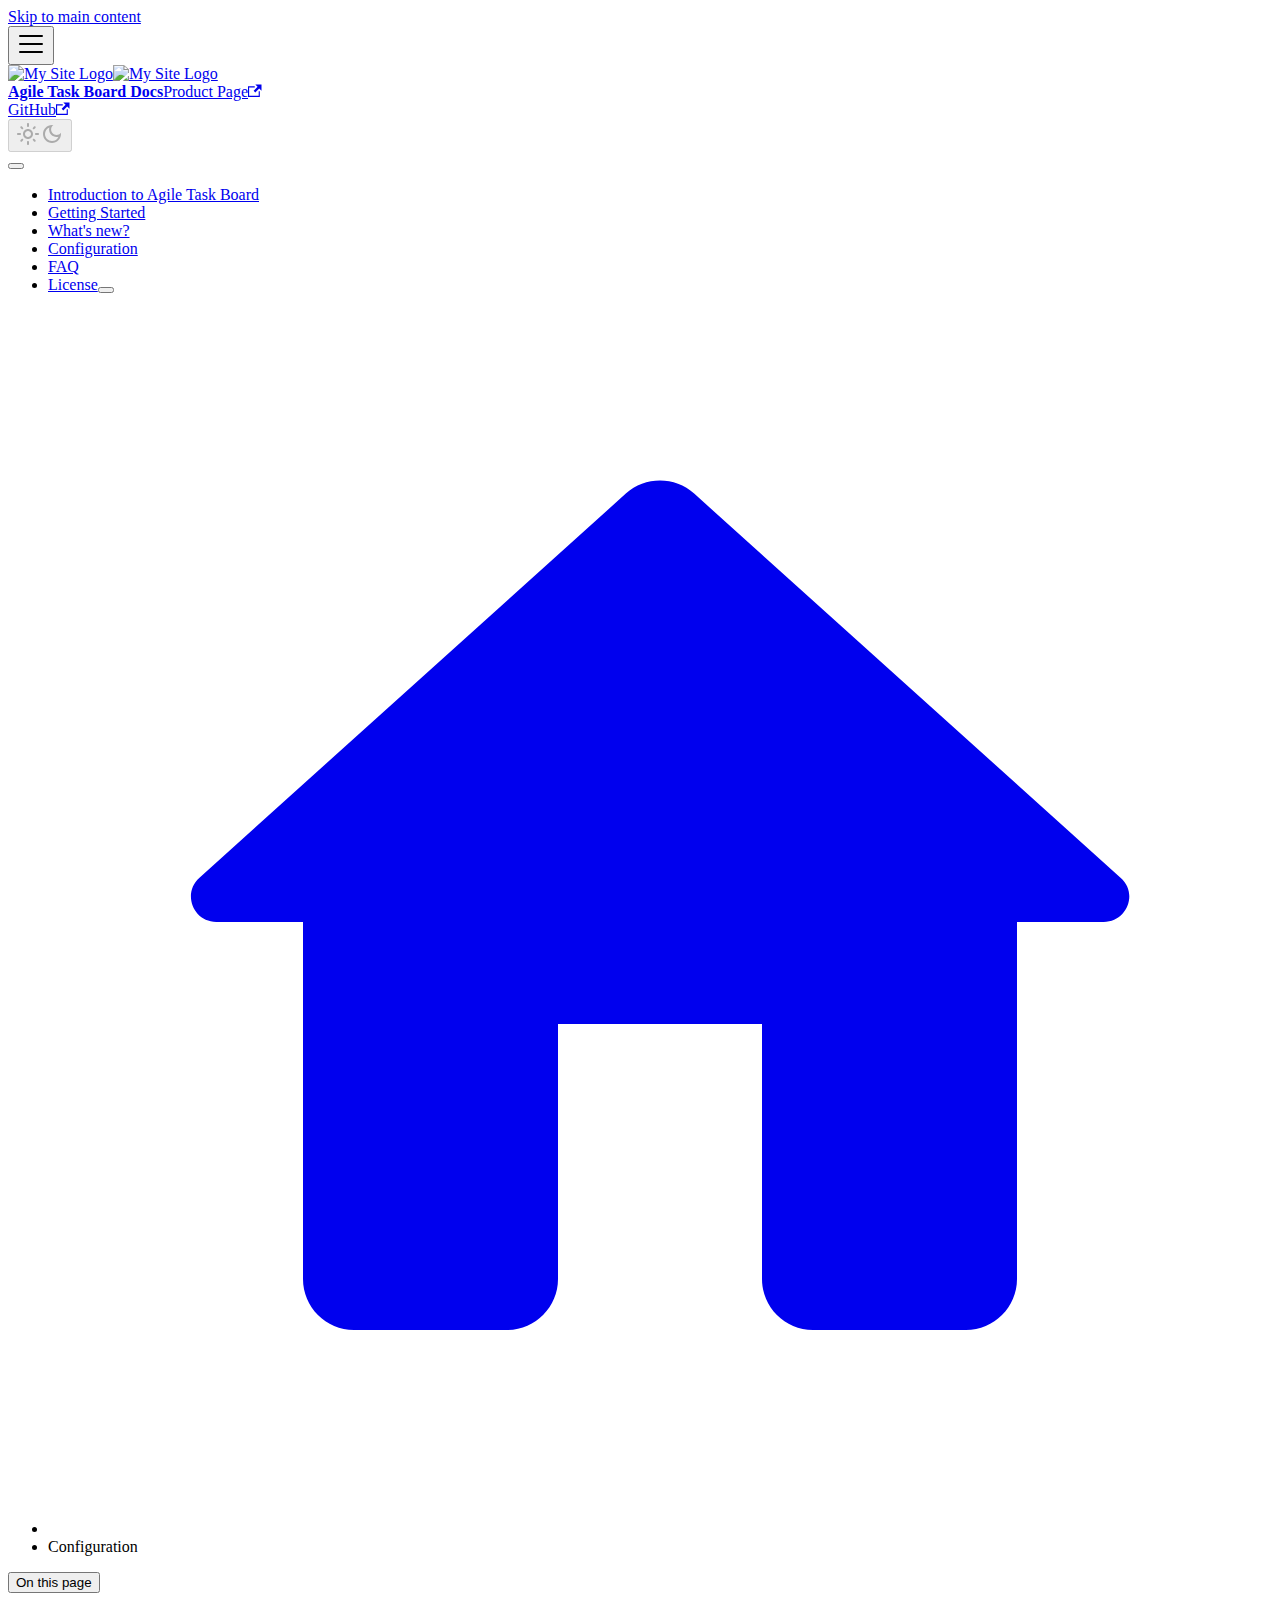
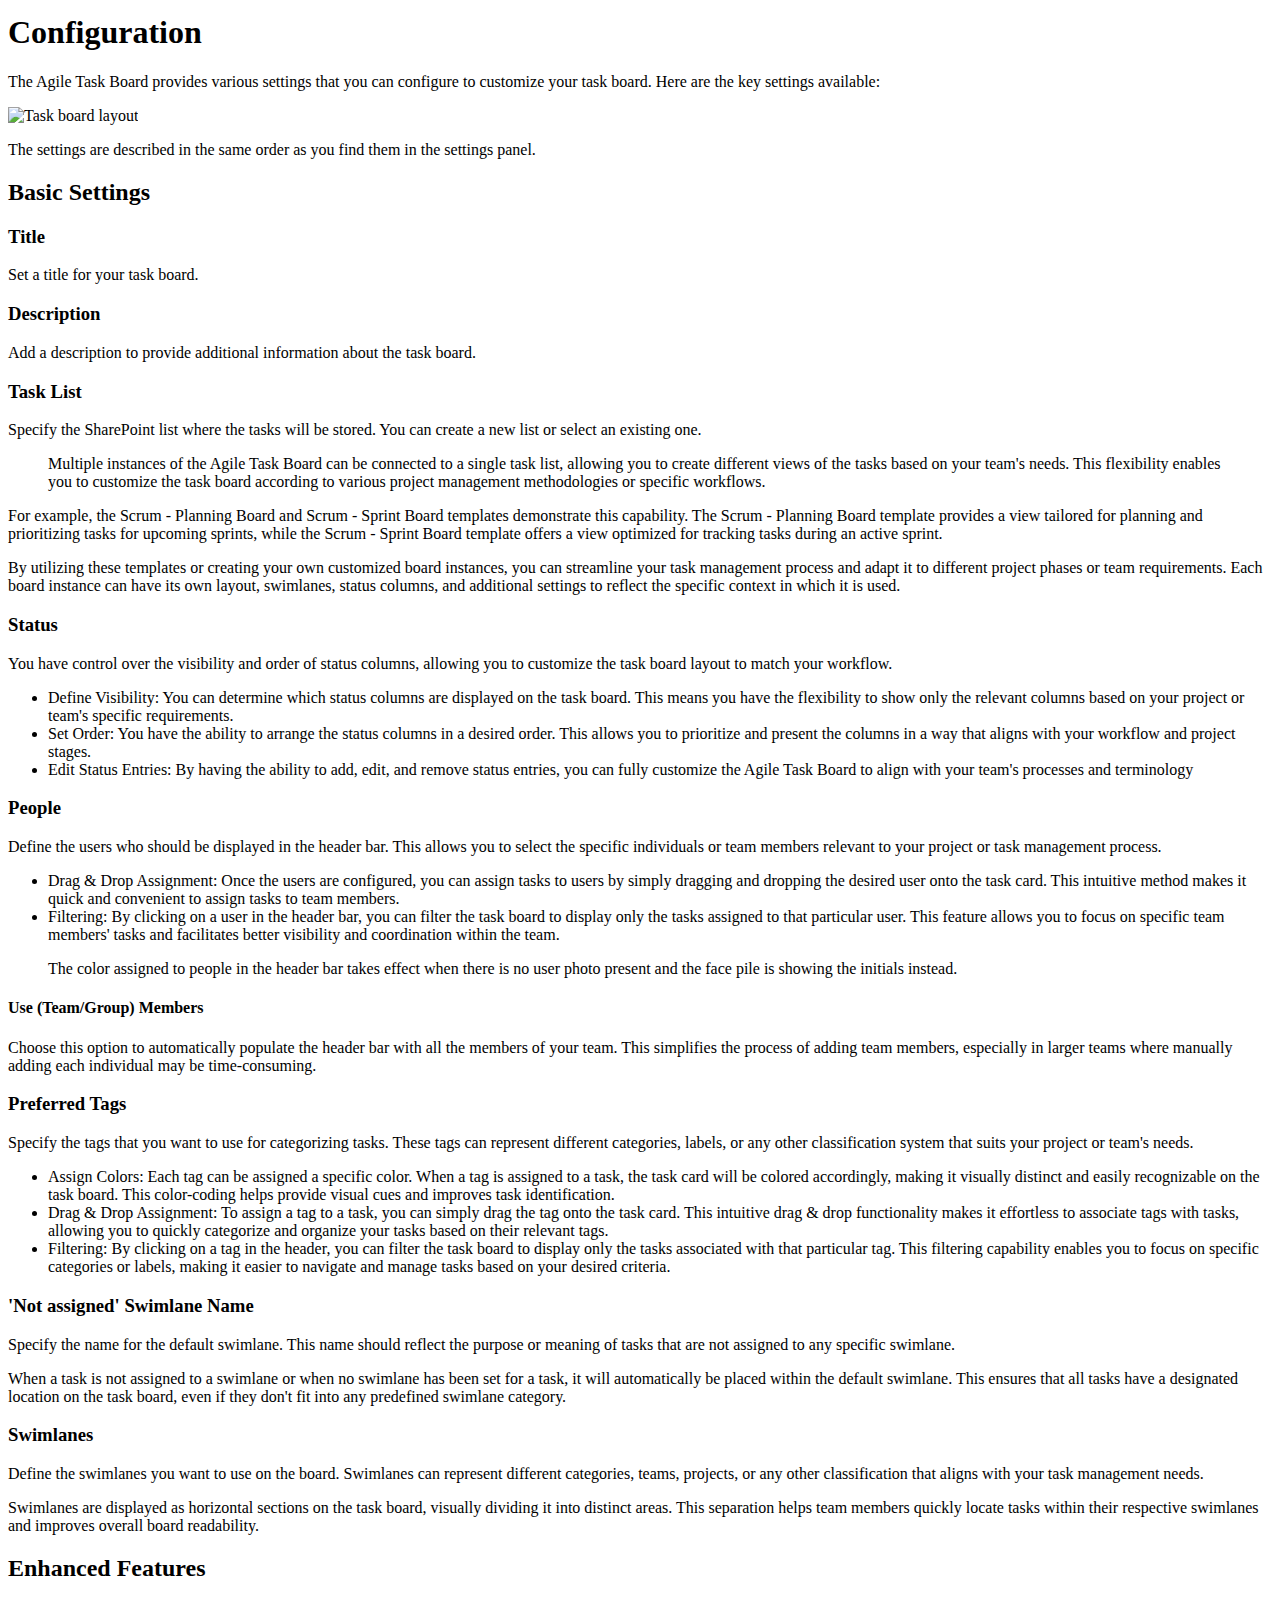
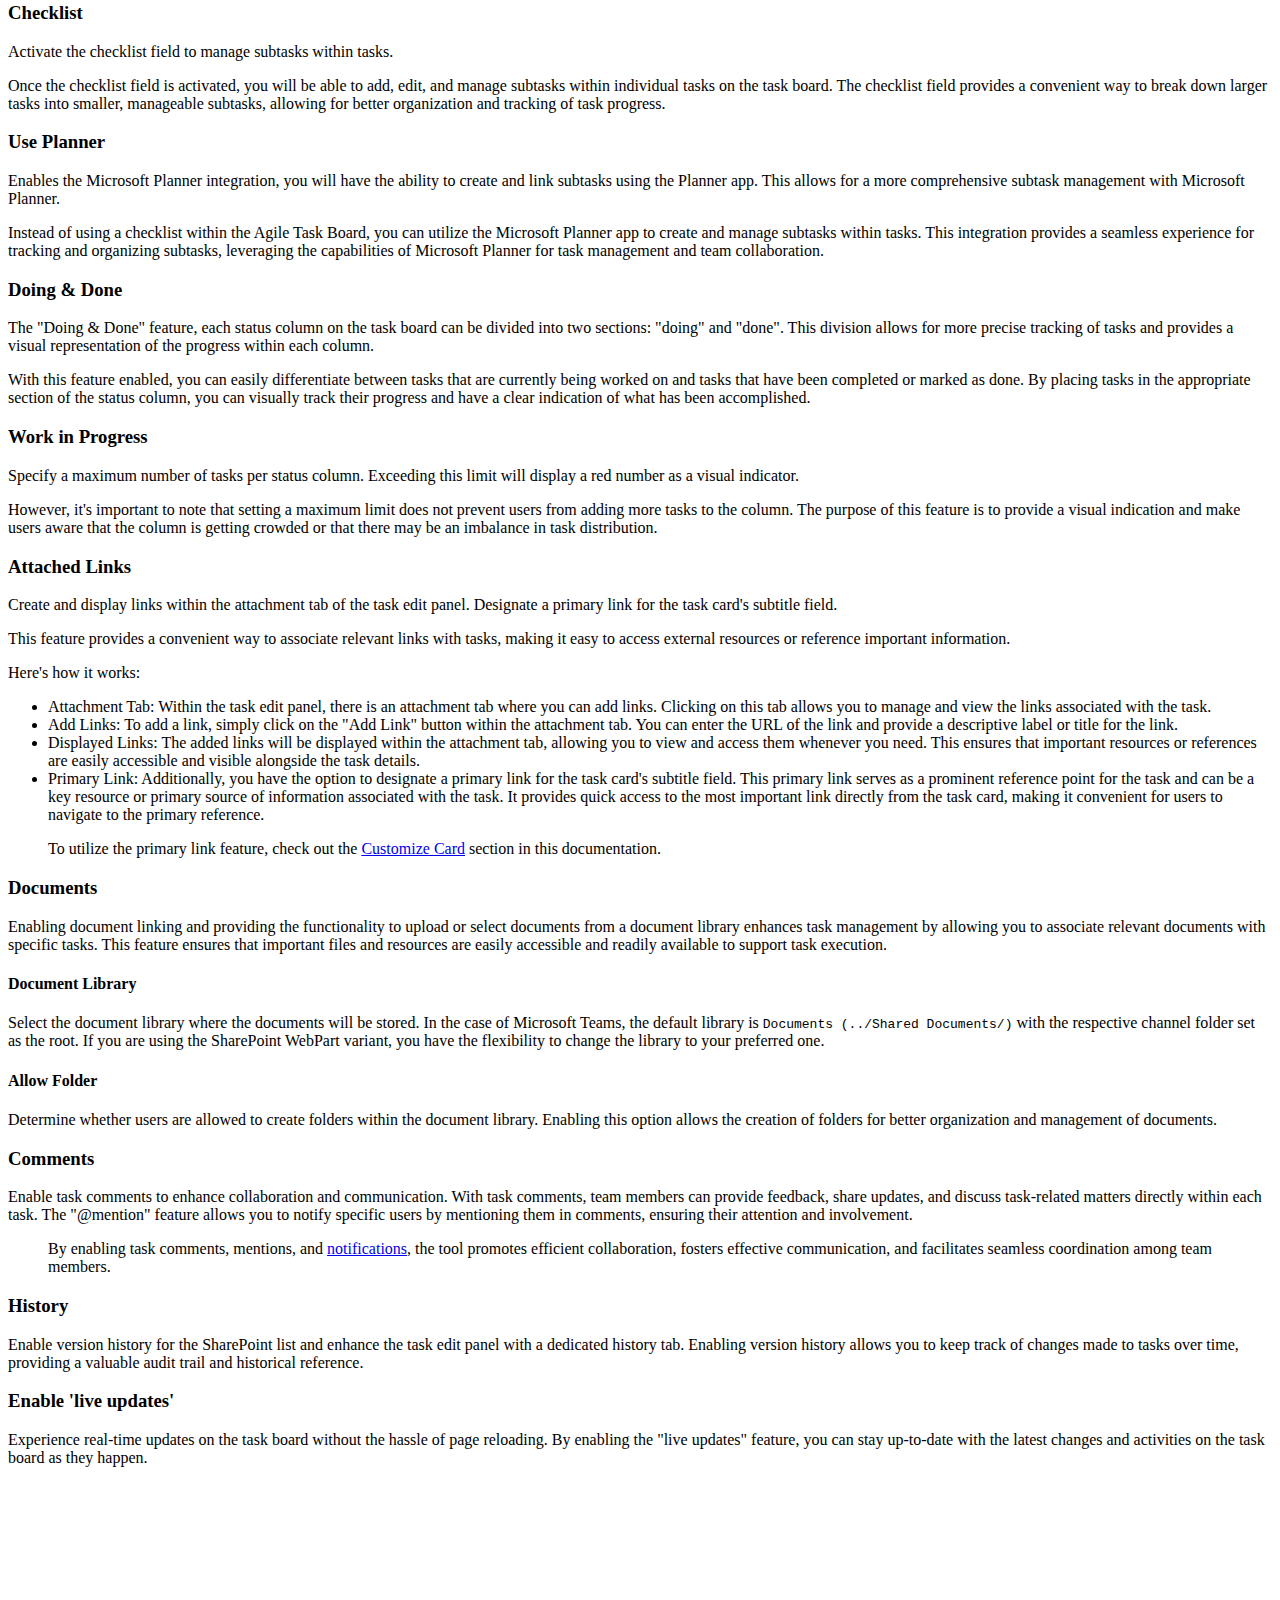
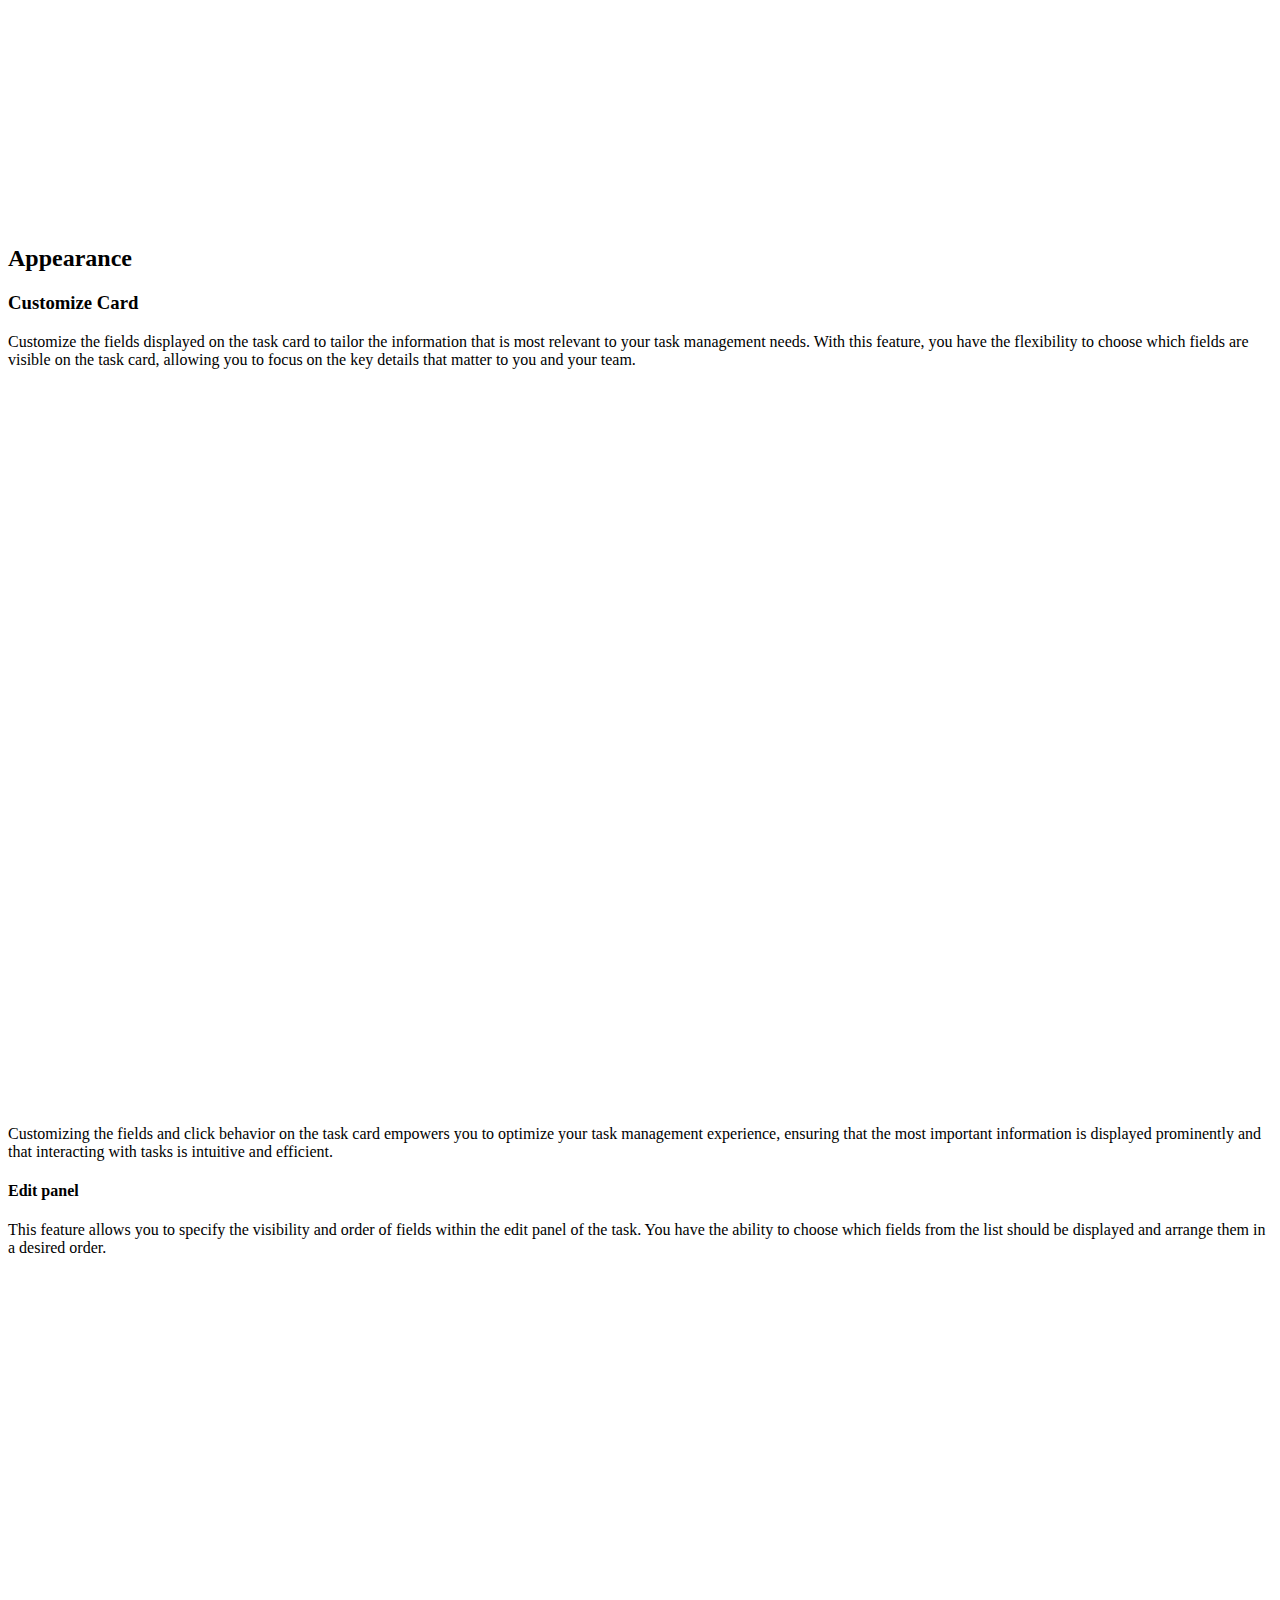
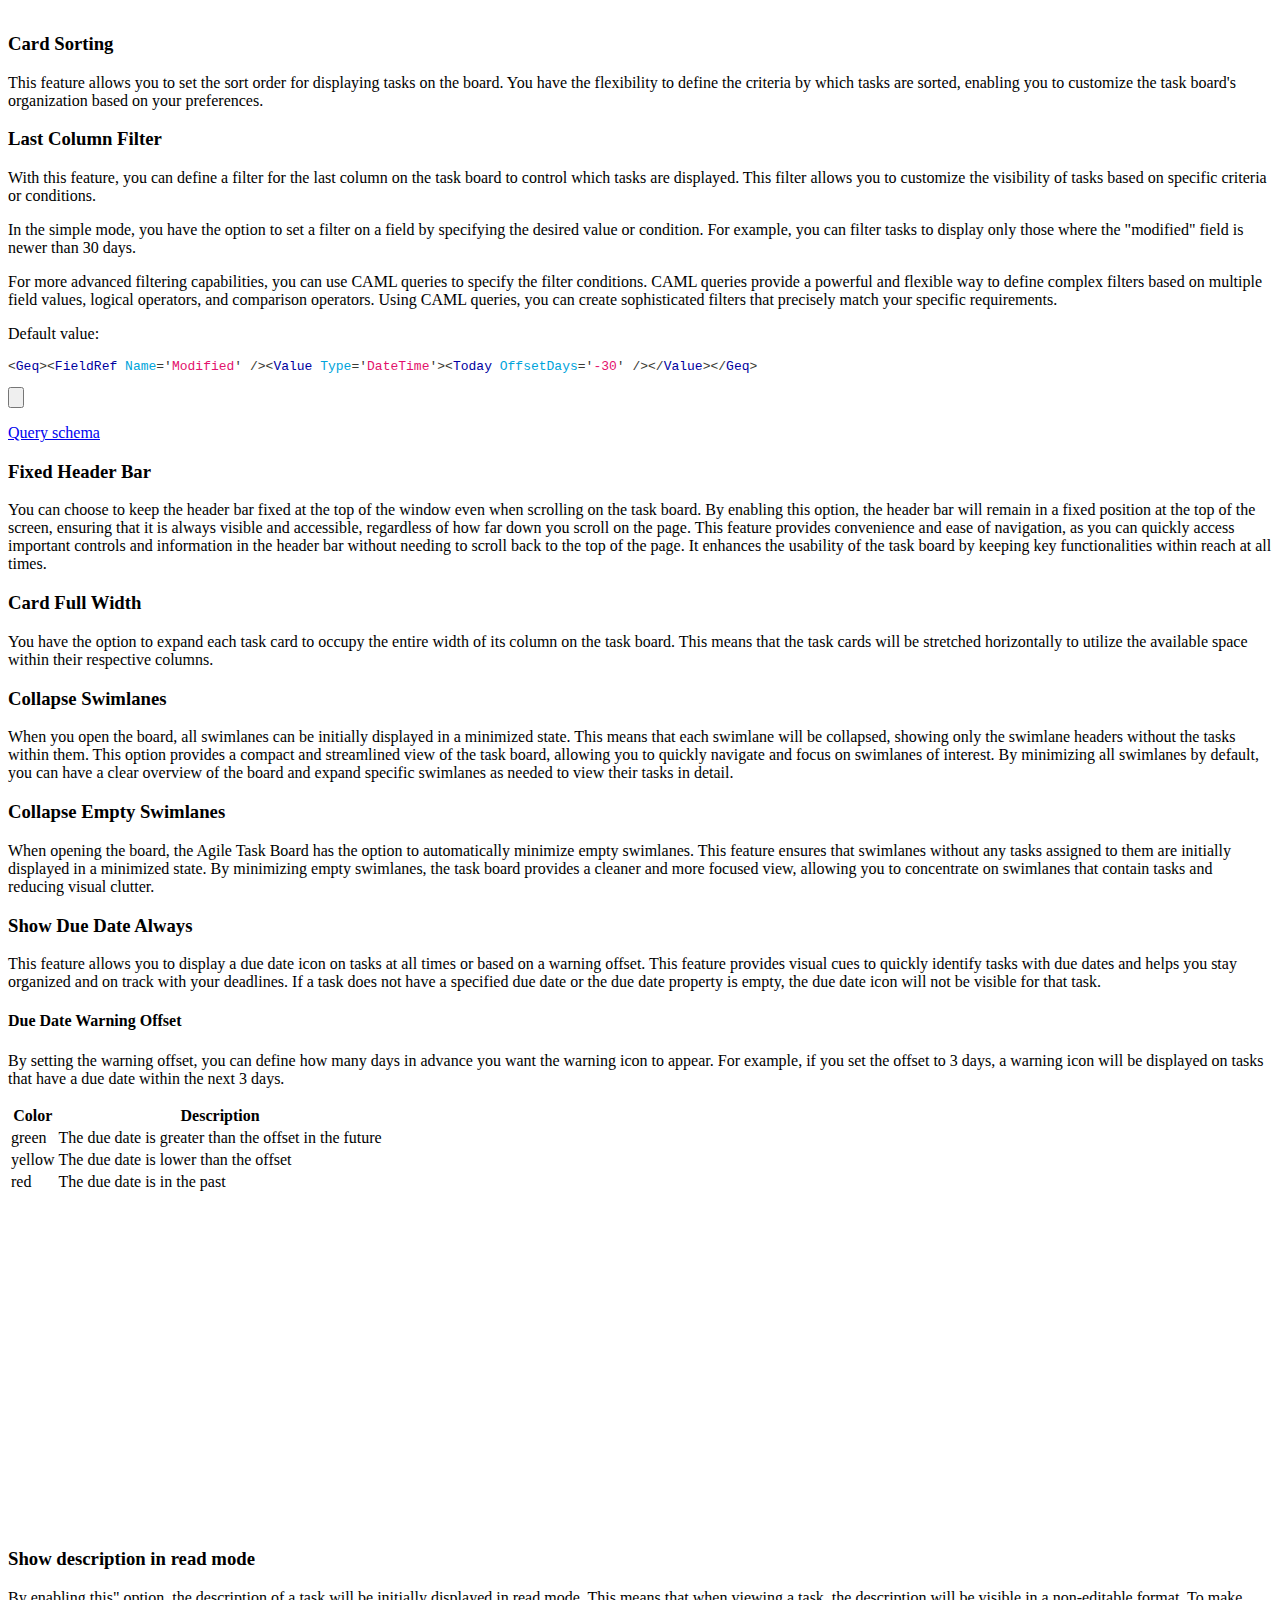
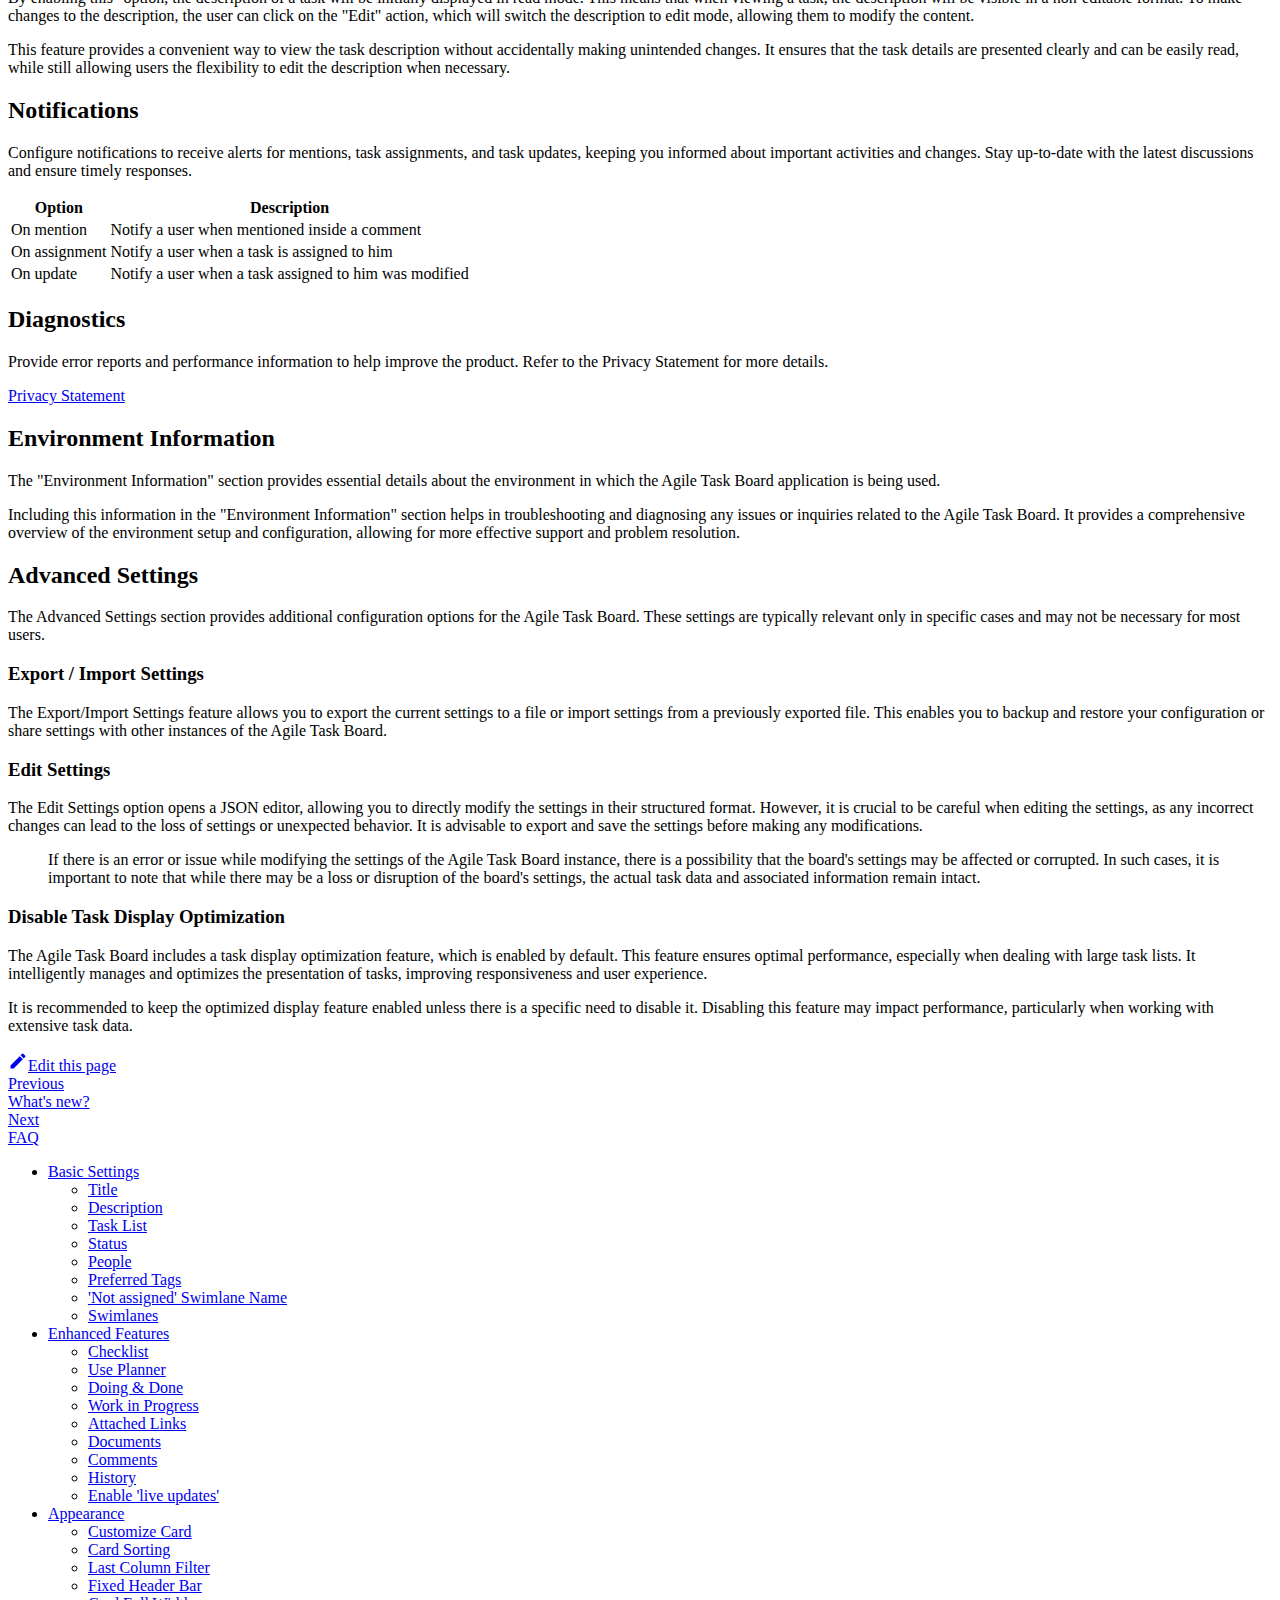
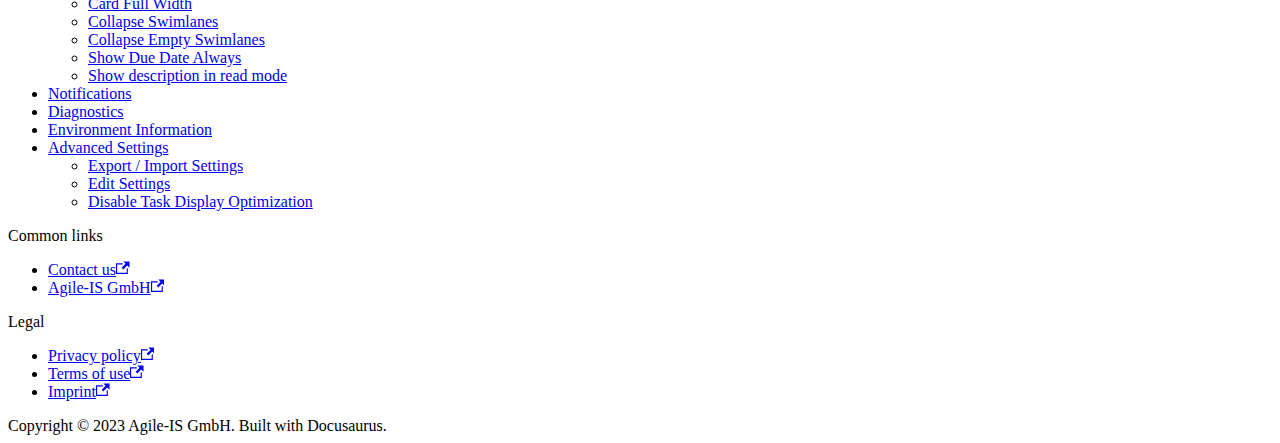
==== commit f2f3dd4f: "Deploy website - based on e20f0204b54f3b2fe7e83c119236014f8745cdab" ====
--- a/Configuration/index.html
+++ b/Configuration/index.html
@@ -4,15 +4,15 @@
 <meta charset="UTF-8">
 <meta name="generator" content="Docusaurus v2.4.1">
 <title data-rh="true">Configuration | Agile Task Board Docs</title><meta data-rh="true" name="viewport" content="width=device-width,initial-scale=1"><meta data-rh="true" name="twitter:card" content="summary_large_image"><meta data-rh="true" property="og:url" content="https://agileis.github.io/AgileTaskBoard/Configuration/"><meta data-rh="true" name="docusaurus_locale" content="en"><meta data-rh="true" name="docsearch:language" content="en"><meta data-rh="true" name="docusaurus_version" content="current"><meta data-rh="true" name="docusaurus_tag" content="docs-default-current"><meta data-rh="true" name="docsearch:version" content="current"><meta data-rh="true" name="docsearch:docusaurus_tag" content="docs-default-current"><meta data-rh="true" property="og:title" content="Configuration | Agile Task Board Docs"><meta data-rh="true" name="description" content="A list of Agile Task Board configuration options"><meta data-rh="true" property="og:description" content="A list of Agile Task Board configuration options"><meta data-rh="true" name="keywords" content="Agile Task Board,Features,Configuration"><link data-rh="true" rel="icon" href="/AgileTaskBoard/img/favicon.ico"><link data-rh="true" rel="canonical" href="https://agileis.github.io/AgileTaskBoard/Configuration/"><link data-rh="true" rel="alternate" href="https://agileis.github.io/AgileTaskBoard/Configuration/" hreflang="en"><link data-rh="true" rel="alternate" href="https://agileis.github.io/AgileTaskBoard/Configuration/" hreflang="x-default"><link rel="stylesheet" href="/AgileTaskBoard/assets/css/styles.9f315175.css">
-<link rel="preload" href="/AgileTaskBoard/assets/js/runtime~main.0a78df23.js" as="script">
-<link rel="preload" href="/AgileTaskBoard/assets/js/main.86834b48.js" as="script">
+<link rel="preload" href="/AgileTaskBoard/assets/js/runtime~main.02a7b2cd.js" as="script">
+<link rel="preload" href="/AgileTaskBoard/assets/js/main.3b4c212e.js" as="script">
 </head>
 <body class="navigation-with-keyboard" data-theme="light">
 <script>!function(){function t(t){document.documentElement.setAttribute("data-theme",t)}var e=function(){var t=null;try{t=new URLSearchParams(window.location.search).get("docusaurus-theme")}catch(t){}return t}()||function(){var t=null;try{t=localStorage.getItem("theme")}catch(t){}return t}();t(null!==e?e:"light")}()</script><div id="__docusaurus">
-<div role="region" aria-label="Skip to main content"><a class="skipToContent_TZCo" href="#__docusaurus_skipToContent_fallback">Skip to main content</a></div><nav aria-label="Main" class="navbar navbar--fixed-top"><div class="navbar__inner"><div class="navbar__items"><button aria-label="Toggle navigation bar" aria-expanded="false" class="navbar__toggle clean-btn" type="button"><svg width="30" height="30" viewBox="0 0 30 30" aria-hidden="true"><path stroke="currentColor" stroke-linecap="round" stroke-miterlimit="10" stroke-width="2" d="M4 7h22M4 15h22M4 23h22"></path></svg></button><a class="navbar__brand" target="_self" href="/AgileTaskBoard/"><div class="navbar__logo"><img src="/AgileTaskBoard/img/logo.svg" alt="My Site Logo" class="themedImage_yRvb themedImage--light_bh5q"><img src="/AgileTaskBoard/img/logo.svg" alt="My Site Logo" class="themedImage_yRvb themedImage--dark_PmeX"></div><b class="navbar__title text--truncate">Agile Task Board Docs</b></a><a href="https://agiletaskboard.agile-is.de" target="_self" rel="noopener noreferrer" class="navbar__item navbar__link">Product Page<svg width="13.5" height="13.5" aria-hidden="true" viewBox="0 0 24 24" class="iconExternalLink_Kpyo"><path fill="currentColor" d="M21 13v10h-21v-19h12v2h-10v15h17v-8h2zm3-12h-10.988l4.035 4-6.977 7.07 2.828 2.828 6.977-7.07 4.125 4.172v-11z"></path></svg></a></div><div class="navbar__items navbar__items--right"><a href="https://github.com/AgileIS/AgileTaskBoard" target="_blank" rel="noopener noreferrer" class="navbar__item navbar__link">GitHub<svg width="13.5" height="13.5" aria-hidden="true" viewBox="0 0 24 24" class="iconExternalLink_Kpyo"><path fill="currentColor" d="M21 13v10h-21v-19h12v2h-10v15h17v-8h2zm3-12h-10.988l4.035 4-6.977 7.07 2.828 2.828 6.977-7.07 4.125 4.172v-11z"></path></svg></a><div class="toggle_xwm2 colorModeToggle_Iced"><button class="clean-btn toggleButton_wUMD toggleButtonDisabled_hlxO" type="button" disabled="" title="Switch between dark and light mode (currently light mode)" aria-label="Switch between dark and light mode (currently light mode)" aria-live="polite"><svg viewBox="0 0 24 24" width="24" height="24" class="lightToggleIcon_o2ee"><path fill="currentColor" d="M12,9c1.65,0,3,1.35,3,3s-1.35,3-3,3s-3-1.35-3-3S10.35,9,12,9 M12,7c-2.76,0-5,2.24-5,5s2.24,5,5,5s5-2.24,5-5 S14.76,7,12,7L12,7z M2,13l2,0c0.55,0,1-0.45,1-1s-0.45-1-1-1l-2,0c-0.55,0-1,0.45-1,1S1.45,13,2,13z M20,13l2,0c0.55,0,1-0.45,1-1 s-0.45-1-1-1l-2,0c-0.55,0-1,0.45-1,1S19.45,13,20,13z M11,2v2c0,0.55,0.45,1,1,1s1-0.45,1-1V2c0-0.55-0.45-1-1-1S11,1.45,11,2z M11,20v2c0,0.55,0.45,1,1,1s1-0.45,1-1v-2c0-0.55-0.45-1-1-1C11.45,19,11,19.45,11,20z M5.99,4.58c-0.39-0.39-1.03-0.39-1.41,0 c-0.39,0.39-0.39,1.03,0,1.41l1.06,1.06c0.39,0.39,1.03,0.39,1.41,0s0.39-1.03,0-1.41L5.99,4.58z M18.36,16.95 c-0.39-0.39-1.03-0.39-1.41,0c-0.39,0.39-0.39,1.03,0,1.41l1.06,1.06c0.39,0.39,1.03,0.39,1.41,0c0.39-0.39,0.39-1.03,0-1.41 L18.36,16.95z M19.42,5.99c0.39-0.39,0.39-1.03,0-1.41c-0.39-0.39-1.03-0.39-1.41,0l-1.06,1.06c-0.39,0.39-0.39,1.03,0,1.41 s1.03,0.39,1.41,0L19.42,5.99z M7.05,18.36c0.39-0.39,0.39-1.03,0-1.41c-0.39-0.39-1.03-0.39-1.41,0l-1.06,1.06 c-0.39,0.39-0.39,1.03,0,1.41s1.03,0.39,1.41,0L7.05,18.36z"></path></svg><svg viewBox="0 0 24 24" width="24" height="24" class="darkToggleIcon_ioCR"><path fill="currentColor" d="M9.37,5.51C9.19,6.15,9.1,6.82,9.1,7.5c0,4.08,3.32,7.4,7.4,7.4c0.68,0,1.35-0.09,1.99-0.27C17.45,17.19,14.93,19,12,19 c-3.86,0-7-3.14-7-7C5,9.07,6.81,6.55,9.37,5.51z M12,3c-4.97,0-9,4.03-9,9s4.03,9,9,9s9-4.03,9-9c0-0.46-0.04-0.92-0.1-1.36 c-0.98,1.37-2.58,2.26-4.4,2.26c-2.98,0-5.4-2.42-5.4-5.4c0-1.81,0.89-3.42,2.26-4.4C12.92,3.04,12.46,3,12,3L12,3z"></path></svg></button></div><div class="searchBox_Wbmg"><div class="dsla-search-wrapper"><div class="dsla-search-field" data-tags="default,docs-default-current"></div></div></div></div></div><div role="presentation" class="navbar-sidebar__backdrop"></div></nav><div id="__docusaurus_skipToContent_fallback" class="main-wrapper mainWrapper_KaES docsWrapper_dhUR"><button aria-label="Scroll back to top" class="clean-btn theme-back-to-top-button backToTopButton_mX7J" type="button"></button><div class="docPage_gpXB"><aside class="theme-doc-sidebar-container docSidebarContainer_fz4P"><div class="sidebarViewport_Yelj"><div class="sidebar_fd5b"><nav aria-label="Docs sidebar" class="menu thin-scrollbar menu_BDr9"><ul class="theme-doc-sidebar-menu menu__list"><li class="theme-doc-sidebar-item-link theme-doc-sidebar-item-link-level-1 menu__list-item"><a class="menu__link" href="/AgileTaskBoard/">Introduction to Agile Task Board</a></li><li class="theme-doc-sidebar-item-category theme-doc-sidebar-item-category-level-1 menu__list-item menu__list-item--collapsed"><div class="menu__list-item-collapsible"><a class="menu__link menu__link--sublist menu__link--sublist-caret" aria-expanded="false" href="/AgileTaskBoard/Getting Started/Teams App/">Getting Started</a></div></li><li class="theme-doc-sidebar-item-link theme-doc-sidebar-item-link-level-1 menu__list-item"><a class="menu__link" href="/AgileTaskBoard/Releasenotes/">What&#x27;s new?</a></li><li class="theme-doc-sidebar-item-link theme-doc-sidebar-item-link-level-1 menu__list-item"><a class="menu__link menu__link--active" aria-current="page" href="/AgileTaskBoard/Configuration/">Configuration</a></li><li class="theme-doc-sidebar-item-link theme-doc-sidebar-item-link-level-1 menu__list-item"><a class="menu__link" href="/AgileTaskBoard/Faq/">FAQ</a></li><li class="theme-doc-sidebar-item-link theme-doc-sidebar-item-link-level-1 menu__list-item"><a class="menu__link" href="/AgileTaskBoard/License/">License</a></li></ul></nav></div></div></aside><main class="docMainContainer_NJ2p"><div class="container padding-top--md padding-bottom--lg"><div class="row"><div class="col docItemCol_vhh5"><div class="docItemContainer_qlAT"><article><nav class="theme-doc-breadcrumbs breadcrumbsContainer_TPHK" aria-label="Breadcrumbs"><ul class="breadcrumbs" itemscope="" itemtype="https://schema.org/BreadcrumbList"><li class="breadcrumbs__item"><a aria-label="Home page" class="breadcrumbs__link" href="/AgileTaskBoard/"><svg viewBox="0 0 24 24" class="breadcrumbHomeIcon_quWb"><path d="M10 19v-5h4v5c0 .55.45 1 1 1h3c.55 0 1-.45 1-1v-7h1.7c.46 0 .68-.57.33-.87L12.67 3.6c-.38-.34-.96-.34-1.34 0l-8.36 7.53c-.34.3-.13.87.33.87H5v7c0 .55.45 1 1 1h3c.55 0 1-.45 1-1z" fill="currentColor"></path></svg></a></li><li itemscope="" itemprop="itemListElement" itemtype="https://schema.org/ListItem" class="breadcrumbs__item breadcrumbs__item--active"><span class="breadcrumbs__link" itemprop="name">Configuration</span><meta itemprop="position" content="1"></li></ul></nav><div class="tocCollapsible_KhsV theme-doc-toc-mobile tocMobile_FLo3"><button type="button" class="clean-btn tocCollapsibleButton_vpoI">On this page</button></div><div class="theme-doc-markdown markdown"><header><h1>Configuration</h1></header><p>The Agile Task Board provides various settings that you can configure to customize your task board. Here are the key settings available:</p><h2 class="anchor anchorWithStickyNavbar_PQ7f" id="basic-settings">Basic Settings<a href="#basic-settings" class="hash-link" aria-label="Direct link to Basic Settings" title="Direct link to Basic Settings">​</a></h2><h3 class="anchor anchorWithStickyNavbar_PQ7f" id="title">Title<a href="#title" class="hash-link" aria-label="Direct link to Title" title="Direct link to Title">​</a></h3><p>Set a title for your task board.</p><h3 class="anchor anchorWithStickyNavbar_PQ7f" id="description">Description<a href="#description" class="hash-link" aria-label="Direct link to Description" title="Direct link to Description">​</a></h3><p>Add a description to provide additional information about the task board.</p><h3 class="anchor anchorWithStickyNavbar_PQ7f" id="task-list">Task List<a href="#task-list" class="hash-link" aria-label="Direct link to Task List" title="Direct link to Task List">​</a></h3><p>Specify the SharePoint list where the tasks will be stored. You can create a new list or select an existing one.</p><blockquote><p>Multiple instances of the Agile Task Board can be connected to a single task list, allowing you to create different views of the tasks based on your team&#x27;s needs. This flexibility enables you to customize the task board according to various project management methodologies or specific workflows.</p></blockquote><p>For example, the Scrum - Planning Board and Scrum - Sprint Board templates demonstrate this capability. The Scrum - Planning Board template provides a view tailored for planning and prioritizing tasks for upcoming sprints, while the Scrum - Sprint Board template offers a view optimized for tracking tasks during an active sprint.</p><p>By utilizing these templates or creating your own customized board instances, you can streamline your task management process and adapt it to different project phases or team requirements. Each board instance can have its own layout, swimlanes, status columns, and additional settings to reflect the specific context in which it is used.</p><h3 class="anchor anchorWithStickyNavbar_PQ7f" id="status">Status<a href="#status" class="hash-link" aria-label="Direct link to Status" title="Direct link to Status">​</a></h3><p>You have control over the visibility and order of status columns, allowing you to customize the task board layout to match your workflow.</p><ul><li>Define Visibility: You can determine which status columns are displayed on the task board. This means you have the flexibility to show only the relevant columns based on your project or team&#x27;s specific requirements.</li><li>Set Order: You have the ability to arrange the status columns in a desired order. This allows you to prioritize and present the columns in a way that aligns with your workflow and project stages.</li><li>Edit Status Entries: By having the ability to add, edit, and remove status entries, you can fully customize the Agile Task Board to align with your team&#x27;s processes and terminology</li></ul><h3 class="anchor anchorWithStickyNavbar_PQ7f" id="people">People<a href="#people" class="hash-link" aria-label="Direct link to People" title="Direct link to People">​</a></h3><p>Define the users who should be displayed in the header bar. This allows you to select the specific individuals or team members relevant to your project or task management process.</p><ul><li>Drag &amp; Drop Assignment: Once the users are configured, you can assign tasks to users by simply dragging and dropping the desired user onto the task card. This intuitive method makes it quick and convenient to assign tasks to team members.</li><li>Filtering: By clicking on a user in the header bar, you can filter the task board to display only the tasks assigned to that particular user. This feature allows you to focus on specific team members&#x27; tasks and facilitates better visibility and coordination within the team.</li></ul><blockquote><p>The color assigned to people in the header bar takes effect when there is no user photo present and the face pile is showing the initials instead.</p></blockquote><h4 class="anchor anchorWithStickyNavbar_PQ7f" id="use-teamgroup-members">Use (Team/Group) Members<a href="#use-teamgroup-members" class="hash-link" aria-label="Direct link to Use (Team/Group) Members" title="Direct link to Use (Team/Group) Members">​</a></h4><p>Choose this option to automatically populate the header bar with all the members of your team. This simplifies the process of adding team members, especially in larger teams where manually adding each individual may be time-consuming.</p><h3 class="anchor anchorWithStickyNavbar_PQ7f" id="preferred-tags">Preferred Tags<a href="#preferred-tags" class="hash-link" aria-label="Direct link to Preferred Tags" title="Direct link to Preferred Tags">​</a></h3><p>Specify the tags that you want to use for categorizing tasks. These tags can represent different categories, labels, or any other classification system that suits your project or team&#x27;s needs.</p><ul><li>Assign Colors: Each tag can be assigned a specific color. When a tag is assigned to a task, the task card will be colored accordingly, making it visually distinct and easily recognizable on the task board. This color-coding helps provide visual cues and improves task identification.</li><li>Drag &amp; Drop Assignment: To assign a tag to a task, you can simply drag the tag onto the task card. This intuitive drag &amp; drop functionality makes it effortless to associate tags with tasks, allowing you to quickly categorize and organize your tasks based on their relevant tags.</li><li>Filtering: By clicking on a tag in the header, you can filter the task board to display only the tasks associated with that particular tag. This filtering capability enables you to focus on specific categories or labels, making it easier to navigate and manage tasks based on your desired criteria.</li></ul><h3 class="anchor anchorWithStickyNavbar_PQ7f" id="not-assigned-swimlane-name">&#x27;Not assigned&#x27; Swimlane Name<a href="#not-assigned-swimlane-name" class="hash-link" aria-label="Direct link to &#x27;Not assigned&#x27; Swimlane Name" title="Direct link to &#x27;Not assigned&#x27; Swimlane Name">​</a></h3><p>Specify the name for the default swimlane. This name should reflect the purpose or meaning of tasks that are not assigned to any specific swimlane.</p><p>When a task is not assigned to a swimlane or when no swimlane has been set for a task, it will automatically be placed within the default swimlane. This ensures that all tasks have a designated location on the task board, even if they don&#x27;t fit into any predefined swimlane category.</p><h3 class="anchor anchorWithStickyNavbar_PQ7f" id="swimlanes">Swimlanes<a href="#swimlanes" class="hash-link" aria-label="Direct link to Swimlanes" title="Direct link to Swimlanes">​</a></h3><p>Define the swimlanes you want to use on the board. Swimlanes can represent different categories, teams, projects, or any other classification that aligns with your task management needs.</p><p>Swimlanes are displayed as horizontal sections on the task board, visually dividing it into distinct areas. This separation helps team members quickly locate tasks within their respective swimlanes and improves overall board readability.</p><h2 class="anchor anchorWithStickyNavbar_PQ7f" id="enhanced-features">Enhanced Features<a href="#enhanced-features" class="hash-link" aria-label="Direct link to Enhanced Features" title="Direct link to Enhanced Features">​</a></h2><h3 class="anchor anchorWithStickyNavbar_PQ7f" id="checklist">Checklist<a href="#checklist" class="hash-link" aria-label="Direct link to Checklist" title="Direct link to Checklist">​</a></h3><p>Activate the checklist field to manage subtasks within tasks.</p><p>Once the checklist field is activated, you will be able to add, edit, and manage subtasks within individual tasks on the task board. The checklist field provides a convenient way to break down larger tasks into smaller, manageable subtasks, allowing for better organization and tracking of task progress.</p><h3 class="anchor anchorWithStickyNavbar_PQ7f" id="use-planner">Use Planner<a href="#use-planner" class="hash-link" aria-label="Direct link to Use Planner" title="Direct link to Use Planner">​</a></h3><p>Enables the Microsoft Planner integration, you will have the ability to create and link subtasks using the Planner app. This allows for a more comprehensive subtask management with Microsoft Planner.</p><p>Instead of using a checklist within the Agile Task Board, you can utilize the Microsoft Planner app to create and manage subtasks within tasks. This integration provides a seamless experience for tracking and organizing subtasks, leveraging the capabilities of Microsoft Planner for task management and team collaboration.</p><h3 class="anchor anchorWithStickyNavbar_PQ7f" id="doing--done">Doing &amp; Done<a href="#doing--done" class="hash-link" aria-label="Direct link to Doing &amp; Done" title="Direct link to Doing &amp; Done">​</a></h3><p>The &quot;Doing &amp; Done&quot; feature, each status column on the task board can be divided into two sections: &quot;doing&quot; and &quot;done&quot;. This division allows for more precise tracking of tasks and provides a visual representation of the progress within each column.</p><p>With this feature enabled, you can easily differentiate between tasks that are currently being worked on and tasks that have been completed or marked as done. By placing tasks in the appropriate section of the status column, you can visually track their progress and have a clear indication of what has been accomplished.</p><h3 class="anchor anchorWithStickyNavbar_PQ7f" id="work-in-progress">Work in Progress<a href="#work-in-progress" class="hash-link" aria-label="Direct link to Work in Progress" title="Direct link to Work in Progress">​</a></h3><p>Specify a maximum number of tasks per status column. Exceeding this limit will display a red number as a visual indicator.</p><p>However, it&#x27;s important to note that setting a maximum limit does not prevent users from adding more tasks to the column. The purpose of this feature is to provide a visual indication and make users aware that the column is getting crowded or that there may be an imbalance in task distribution.</p><h3 class="anchor anchorWithStickyNavbar_PQ7f" id="attached-links">Attached Links<a href="#attached-links" class="hash-link" aria-label="Direct link to Attached Links" title="Direct link to Attached Links">​</a></h3><p>Create and display links within the attachment tab of the task edit panel. Designate a primary link for the task card&#x27;s subtitle field.</p><p>This feature provides a convenient way to associate relevant links with tasks, making it easy to access external resources or reference important information.</p><p>Here&#x27;s how it works:</p><ul><li>Attachment Tab: Within the task edit panel, there is an attachment tab where you can add links. Clicking on this tab allows you to manage and view the links associated with the task.</li><li>Add Links: To add a link, simply click on the &quot;Add Link&quot; button within the attachment tab. You can enter the URL of the link and provide a descriptive label or title for the link.</li><li>Displayed Links: The added links will be displayed within the attachment tab, allowing you to view and access them whenever you need. This ensures that important resources or references are easily accessible and visible alongside the task details.</li><li>Primary Link: Additionally, you have the option to designate a primary link for the task card&#x27;s subtitle field. This primary link serves as a prominent reference point for the task and can be a key resource or primary source of information associated with the task. It provides quick access to the most important link directly from the task card, making it convenient for users to navigate to the primary reference.</li></ul><blockquote><p>To utilize the primary link feature, check out the <a href="#customize-card">Customize Card</a> section in this documentation.</p></blockquote><h3 class="anchor anchorWithStickyNavbar_PQ7f" id="documents">Documents<a href="#documents" class="hash-link" aria-label="Direct link to Documents" title="Direct link to Documents">​</a></h3><p>Enabling document linking and providing the functionality to upload or select documents from a document library enhances task management by allowing you to associate relevant documents with specific tasks. This feature ensures that important files and resources are easily accessible and readily available to support task execution.</p><h4 class="anchor anchorWithStickyNavbar_PQ7f" id="document-library">Document Library<a href="#document-library" class="hash-link" aria-label="Direct link to Document Library" title="Direct link to Document Library">​</a></h4><p>Select the document library where the documents will be stored. In the case of Microsoft Teams, the default library is <code>Documents (../Shared Documents/)</code> with the respective channel folder set as the root.
+<div role="region" aria-label="Skip to main content"><a class="skipToContent_TZCo" href="#__docusaurus_skipToContent_fallback">Skip to main content</a></div><nav aria-label="Main" class="navbar navbar--fixed-top"><div class="navbar__inner"><div class="navbar__items"><button aria-label="Toggle navigation bar" aria-expanded="false" class="navbar__toggle clean-btn" type="button"><svg width="30" height="30" viewBox="0 0 30 30" aria-hidden="true"><path stroke="currentColor" stroke-linecap="round" stroke-miterlimit="10" stroke-width="2" d="M4 7h22M4 15h22M4 23h22"></path></svg></button><a class="navbar__brand" target="_self" href="/AgileTaskBoard/"><div class="navbar__logo"><img src="/AgileTaskBoard/img/logo.svg" alt="My Site Logo" class="themedImage_yRvb themedImage--light_bh5q"><img src="/AgileTaskBoard/img/logo.svg" alt="My Site Logo" class="themedImage_yRvb themedImage--dark_PmeX"></div><b class="navbar__title text--truncate">Agile Task Board Docs</b></a><a href="https://agiletaskboard.agile-is.de" target="_self" rel="noopener noreferrer" class="navbar__item navbar__link">Product Page<svg width="13.5" height="13.5" aria-hidden="true" viewBox="0 0 24 24" class="iconExternalLink_Kpyo"><path fill="currentColor" d="M21 13v10h-21v-19h12v2h-10v15h17v-8h2zm3-12h-10.988l4.035 4-6.977 7.07 2.828 2.828 6.977-7.07 4.125 4.172v-11z"></path></svg></a></div><div class="navbar__items navbar__items--right"><a href="https://github.com/AgileIS/AgileTaskBoard" target="_blank" rel="noopener noreferrer" class="navbar__item navbar__link">GitHub<svg width="13.5" height="13.5" aria-hidden="true" viewBox="0 0 24 24" class="iconExternalLink_Kpyo"><path fill="currentColor" d="M21 13v10h-21v-19h12v2h-10v15h17v-8h2zm3-12h-10.988l4.035 4-6.977 7.07 2.828 2.828 6.977-7.07 4.125 4.172v-11z"></path></svg></a><div class="toggle_xwm2 colorModeToggle_Iced"><button class="clean-btn toggleButton_wUMD toggleButtonDisabled_hlxO" type="button" disabled="" title="Switch between dark and light mode (currently light mode)" aria-label="Switch between dark and light mode (currently light mode)" aria-live="polite"><svg viewBox="0 0 24 24" width="24" height="24" class="lightToggleIcon_o2ee"><path fill="currentColor" d="M12,9c1.65,0,3,1.35,3,3s-1.35,3-3,3s-3-1.35-3-3S10.35,9,12,9 M12,7c-2.76,0-5,2.24-5,5s2.24,5,5,5s5-2.24,5-5 S14.76,7,12,7L12,7z M2,13l2,0c0.55,0,1-0.45,1-1s-0.45-1-1-1l-2,0c-0.55,0-1,0.45-1,1S1.45,13,2,13z M20,13l2,0c0.55,0,1-0.45,1-1 s-0.45-1-1-1l-2,0c-0.55,0-1,0.45-1,1S19.45,13,20,13z M11,2v2c0,0.55,0.45,1,1,1s1-0.45,1-1V2c0-0.55-0.45-1-1-1S11,1.45,11,2z M11,20v2c0,0.55,0.45,1,1,1s1-0.45,1-1v-2c0-0.55-0.45-1-1-1C11.45,19,11,19.45,11,20z M5.99,4.58c-0.39-0.39-1.03-0.39-1.41,0 c-0.39,0.39-0.39,1.03,0,1.41l1.06,1.06c0.39,0.39,1.03,0.39,1.41,0s0.39-1.03,0-1.41L5.99,4.58z M18.36,16.95 c-0.39-0.39-1.03-0.39-1.41,0c-0.39,0.39-0.39,1.03,0,1.41l1.06,1.06c0.39,0.39,1.03,0.39,1.41,0c0.39-0.39,0.39-1.03,0-1.41 L18.36,16.95z M19.42,5.99c0.39-0.39,0.39-1.03,0-1.41c-0.39-0.39-1.03-0.39-1.41,0l-1.06,1.06c-0.39,0.39-0.39,1.03,0,1.41 s1.03,0.39,1.41,0L19.42,5.99z M7.05,18.36c0.39-0.39,0.39-1.03,0-1.41c-0.39-0.39-1.03-0.39-1.41,0l-1.06,1.06 c-0.39,0.39-0.39,1.03,0,1.41s1.03,0.39,1.41,0L7.05,18.36z"></path></svg><svg viewBox="0 0 24 24" width="24" height="24" class="darkToggleIcon_ioCR"><path fill="currentColor" d="M9.37,5.51C9.19,6.15,9.1,6.82,9.1,7.5c0,4.08,3.32,7.4,7.4,7.4c0.68,0,1.35-0.09,1.99-0.27C17.45,17.19,14.93,19,12,19 c-3.86,0-7-3.14-7-7C5,9.07,6.81,6.55,9.37,5.51z M12,3c-4.97,0-9,4.03-9,9s4.03,9,9,9s9-4.03,9-9c0-0.46-0.04-0.92-0.1-1.36 c-0.98,1.37-2.58,2.26-4.4,2.26c-2.98,0-5.4-2.42-5.4-5.4c0-1.81,0.89-3.42,2.26-4.4C12.92,3.04,12.46,3,12,3L12,3z"></path></svg></button></div><div class="searchBox_Wbmg"><div class="dsla-search-wrapper"><div class="dsla-search-field" data-tags="default,docs-default-current"></div></div></div></div></div><div role="presentation" class="navbar-sidebar__backdrop"></div></nav><div id="__docusaurus_skipToContent_fallback" class="main-wrapper mainWrapper_KaES docsWrapper_dhUR"><button aria-label="Scroll back to top" class="clean-btn theme-back-to-top-button backToTopButton_mX7J" type="button"></button><div class="docPage_gpXB"><aside class="theme-doc-sidebar-container docSidebarContainer_fz4P"><div class="sidebarViewport_Yelj"><div class="sidebar_fd5b"><nav aria-label="Docs sidebar" class="menu thin-scrollbar menu_BDr9"><ul class="theme-doc-sidebar-menu menu__list"><li class="theme-doc-sidebar-item-link theme-doc-sidebar-item-link-level-1 menu__list-item"><a class="menu__link" href="/AgileTaskBoard/">Introduction to Agile Task Board</a></li><li class="theme-doc-sidebar-item-category theme-doc-sidebar-item-category-level-1 menu__list-item menu__list-item--collapsed"><div class="menu__list-item-collapsible"><a class="menu__link menu__link--sublist menu__link--sublist-caret" aria-expanded="false" href="/AgileTaskBoard/Getting Started/Teams App/">Getting Started</a></div></li><li class="theme-doc-sidebar-item-link theme-doc-sidebar-item-link-level-1 menu__list-item"><a class="menu__link" href="/AgileTaskBoard/Releasenotes/">What&#x27;s new?</a></li><li class="theme-doc-sidebar-item-link theme-doc-sidebar-item-link-level-1 menu__list-item"><a class="menu__link menu__link--active" aria-current="page" href="/AgileTaskBoard/Configuration/">Configuration</a></li><li class="theme-doc-sidebar-item-link theme-doc-sidebar-item-link-level-1 menu__list-item"><a class="menu__link" href="/AgileTaskBoard/Faq/">FAQ</a></li><li class="theme-doc-sidebar-item-category theme-doc-sidebar-item-category-level-1 menu__list-item menu__list-item--collapsed"><div class="menu__list-item-collapsible"><a class="menu__link menu__link--sublist" aria-expanded="false" href="/AgileTaskBoard/License/">License</a><button aria-label="Toggle the collapsible sidebar category &#x27;License&#x27;" type="button" class="clean-btn menu__caret"></button></div></li></ul></nav></div></div></aside><main class="docMainContainer_NJ2p"><div class="container padding-top--md padding-bottom--lg"><div class="row"><div class="col docItemCol_vhh5"><div class="docItemContainer_qlAT"><article><nav class="theme-doc-breadcrumbs breadcrumbsContainer_TPHK" aria-label="Breadcrumbs"><ul class="breadcrumbs" itemscope="" itemtype="https://schema.org/BreadcrumbList"><li class="breadcrumbs__item"><a aria-label="Home page" class="breadcrumbs__link" href="/AgileTaskBoard/"><svg viewBox="0 0 24 24" class="breadcrumbHomeIcon_quWb"><path d="M10 19v-5h4v5c0 .55.45 1 1 1h3c.55 0 1-.45 1-1v-7h1.7c.46 0 .68-.57.33-.87L12.67 3.6c-.38-.34-.96-.34-1.34 0l-8.36 7.53c-.34.3-.13.87.33.87H5v7c0 .55.45 1 1 1h3c.55 0 1-.45 1-1z" fill="currentColor"></path></svg></a></li><li itemscope="" itemprop="itemListElement" itemtype="https://schema.org/ListItem" class="breadcrumbs__item breadcrumbs__item--active"><span class="breadcrumbs__link" itemprop="name">Configuration</span><meta itemprop="position" content="1"></li></ul></nav><div class="tocCollapsible_KhsV theme-doc-toc-mobile tocMobile_FLo3"><button type="button" class="clean-btn tocCollapsibleButton_vpoI">On this page</button></div><div class="theme-doc-markdown markdown"><header><h1>Configuration</h1></header><p>The Agile Task Board provides various settings that you can configure to customize your task board. Here are the key settings available:</p><p><img loading="lazy" alt="Task board layout" src="/AgileTaskBoard/assets/images/atb-settings-overview-da9f4c2e2efd0a4058e48edc1c1e731b.gif" width="1920" height="1080" class="img_uE5C"></p><p>The settings are described in the same order as you find them in the settings panel.</p><h2 class="anchor anchorWithStickyNavbar_PQ7f" id="basic-settings">Basic Settings<a href="#basic-settings" class="hash-link" aria-label="Direct link to Basic Settings" title="Direct link to Basic Settings">​</a></h2><h3 class="anchor anchorWithStickyNavbar_PQ7f" id="title">Title<a href="#title" class="hash-link" aria-label="Direct link to Title" title="Direct link to Title">​</a></h3><p>Set a title for your task board.</p><h3 class="anchor anchorWithStickyNavbar_PQ7f" id="description">Description<a href="#description" class="hash-link" aria-label="Direct link to Description" title="Direct link to Description">​</a></h3><p>Add a description to provide additional information about the task board.</p><h3 class="anchor anchorWithStickyNavbar_PQ7f" id="task-list">Task List<a href="#task-list" class="hash-link" aria-label="Direct link to Task List" title="Direct link to Task List">​</a></h3><p>Specify the SharePoint list where the tasks will be stored. You can create a new list or select an existing one.</p><blockquote><p>Multiple instances of the Agile Task Board can be connected to a single task list, allowing you to create different views of the tasks based on your team&#x27;s needs. This flexibility enables you to customize the task board according to various project management methodologies or specific workflows.</p></blockquote><p>For example, the Scrum - Planning Board and Scrum - Sprint Board templates demonstrate this capability. The Scrum - Planning Board template provides a view tailored for planning and prioritizing tasks for upcoming sprints, while the Scrum - Sprint Board template offers a view optimized for tracking tasks during an active sprint.</p><p>By utilizing these templates or creating your own customized board instances, you can streamline your task management process and adapt it to different project phases or team requirements. Each board instance can have its own layout, swimlanes, status columns, and additional settings to reflect the specific context in which it is used.</p><h3 class="anchor anchorWithStickyNavbar_PQ7f" id="status">Status<a href="#status" class="hash-link" aria-label="Direct link to Status" title="Direct link to Status">​</a></h3><p>You have control over the visibility and order of status columns, allowing you to customize the task board layout to match your workflow.</p><ul><li>Define Visibility: You can determine which status columns are displayed on the task board. This means you have the flexibility to show only the relevant columns based on your project or team&#x27;s specific requirements.</li><li>Set Order: You have the ability to arrange the status columns in a desired order. This allows you to prioritize and present the columns in a way that aligns with your workflow and project stages.</li><li>Edit Status Entries: By having the ability to add, edit, and remove status entries, you can fully customize the Agile Task Board to align with your team&#x27;s processes and terminology</li></ul><h3 class="anchor anchorWithStickyNavbar_PQ7f" id="people">People<a href="#people" class="hash-link" aria-label="Direct link to People" title="Direct link to People">​</a></h3><p>Define the users who should be displayed in the header bar. This allows you to select the specific individuals or team members relevant to your project or task management process.</p><ul><li>Drag &amp; Drop Assignment: Once the users are configured, you can assign tasks to users by simply dragging and dropping the desired user onto the task card. This intuitive method makes it quick and convenient to assign tasks to team members.</li><li>Filtering: By clicking on a user in the header bar, you can filter the task board to display only the tasks assigned to that particular user. This feature allows you to focus on specific team members&#x27; tasks and facilitates better visibility and coordination within the team.</li></ul><blockquote><p>The color assigned to people in the header bar takes effect when there is no user photo present and the face pile is showing the initials instead.</p></blockquote><h4 class="anchor anchorWithStickyNavbar_PQ7f" id="use-teamgroup-members">Use (Team/Group) Members<a href="#use-teamgroup-members" class="hash-link" aria-label="Direct link to Use (Team/Group) Members" title="Direct link to Use (Team/Group) Members">​</a></h4><p>Choose this option to automatically populate the header bar with all the members of your team. This simplifies the process of adding team members, especially in larger teams where manually adding each individual may be time-consuming.</p><h3 class="anchor anchorWithStickyNavbar_PQ7f" id="preferred-tags">Preferred Tags<a href="#preferred-tags" class="hash-link" aria-label="Direct link to Preferred Tags" title="Direct link to Preferred Tags">​</a></h3><p>Specify the tags that you want to use for categorizing tasks. These tags can represent different categories, labels, or any other classification system that suits your project or team&#x27;s needs.</p><ul><li>Assign Colors: Each tag can be assigned a specific color. When a tag is assigned to a task, the task card will be colored accordingly, making it visually distinct and easily recognizable on the task board. This color-coding helps provide visual cues and improves task identification.</li><li>Drag &amp; Drop Assignment: To assign a tag to a task, you can simply drag the tag onto the task card. This intuitive drag &amp; drop functionality makes it effortless to associate tags with tasks, allowing you to quickly categorize and organize your tasks based on their relevant tags.</li><li>Filtering: By clicking on a tag in the header, you can filter the task board to display only the tasks associated with that particular tag. This filtering capability enables you to focus on specific categories or labels, making it easier to navigate and manage tasks based on your desired criteria.</li></ul><h3 class="anchor anchorWithStickyNavbar_PQ7f" id="not-assigned-swimlane-name">&#x27;Not assigned&#x27; Swimlane Name<a href="#not-assigned-swimlane-name" class="hash-link" aria-label="Direct link to &#x27;Not assigned&#x27; Swimlane Name" title="Direct link to &#x27;Not assigned&#x27; Swimlane Name">​</a></h3><p>Specify the name for the default swimlane. This name should reflect the purpose or meaning of tasks that are not assigned to any specific swimlane.</p><p>When a task is not assigned to a swimlane or when no swimlane has been set for a task, it will automatically be placed within the default swimlane. This ensures that all tasks have a designated location on the task board, even if they don&#x27;t fit into any predefined swimlane category.</p><h3 class="anchor anchorWithStickyNavbar_PQ7f" id="swimlanes">Swimlanes<a href="#swimlanes" class="hash-link" aria-label="Direct link to Swimlanes" title="Direct link to Swimlanes">​</a></h3><p>Define the swimlanes you want to use on the board. Swimlanes can represent different categories, teams, projects, or any other classification that aligns with your task management needs.</p><p>Swimlanes are displayed as horizontal sections on the task board, visually dividing it into distinct areas. This separation helps team members quickly locate tasks within their respective swimlanes and improves overall board readability.</p><h2 class="anchor anchorWithStickyNavbar_PQ7f" id="enhanced-features">Enhanced Features<a href="#enhanced-features" class="hash-link" aria-label="Direct link to Enhanced Features" title="Direct link to Enhanced Features">​</a></h2><h3 class="anchor anchorWithStickyNavbar_PQ7f" id="checklist">Checklist<a href="#checklist" class="hash-link" aria-label="Direct link to Checklist" title="Direct link to Checklist">​</a></h3><p>Activate the checklist field to manage subtasks within tasks.</p><p>Once the checklist field is activated, you will be able to add, edit, and manage subtasks within individual tasks on the task board. The checklist field provides a convenient way to break down larger tasks into smaller, manageable subtasks, allowing for better organization and tracking of task progress.</p><h3 class="anchor anchorWithStickyNavbar_PQ7f" id="use-planner">Use Planner<a href="#use-planner" class="hash-link" aria-label="Direct link to Use Planner" title="Direct link to Use Planner">​</a></h3><p>Enables the Microsoft Planner integration, you will have the ability to create and link subtasks using the Planner app. This allows for a more comprehensive subtask management with Microsoft Planner.</p><p>Instead of using a checklist within the Agile Task Board, you can utilize the Microsoft Planner app to create and manage subtasks within tasks. This integration provides a seamless experience for tracking and organizing subtasks, leveraging the capabilities of Microsoft Planner for task management and team collaboration.</p><h3 class="anchor anchorWithStickyNavbar_PQ7f" id="doing--done">Doing &amp; Done<a href="#doing--done" class="hash-link" aria-label="Direct link to Doing &amp; Done" title="Direct link to Doing &amp; Done">​</a></h3><p>The &quot;Doing &amp; Done&quot; feature, each status column on the task board can be divided into two sections: &quot;doing&quot; and &quot;done&quot;. This division allows for more precise tracking of tasks and provides a visual representation of the progress within each column.</p><p>With this feature enabled, you can easily differentiate between tasks that are currently being worked on and tasks that have been completed or marked as done. By placing tasks in the appropriate section of the status column, you can visually track their progress and have a clear indication of what has been accomplished.</p><h3 class="anchor anchorWithStickyNavbar_PQ7f" id="work-in-progress">Work in Progress<a href="#work-in-progress" class="hash-link" aria-label="Direct link to Work in Progress" title="Direct link to Work in Progress">​</a></h3><p>Specify a maximum number of tasks per status column. Exceeding this limit will display a red number as a visual indicator.</p><p>However, it&#x27;s important to note that setting a maximum limit does not prevent users from adding more tasks to the column. The purpose of this feature is to provide a visual indication and make users aware that the column is getting crowded or that there may be an imbalance in task distribution.</p><h3 class="anchor anchorWithStickyNavbar_PQ7f" id="attached-links">Attached Links<a href="#attached-links" class="hash-link" aria-label="Direct link to Attached Links" title="Direct link to Attached Links">​</a></h3><p>Create and display links within the attachment tab of the task edit panel. Designate a primary link for the task card&#x27;s subtitle field.</p><p>This feature provides a convenient way to associate relevant links with tasks, making it easy to access external resources or reference important information.</p><p>Here&#x27;s how it works:</p><ul><li>Attachment Tab: Within the task edit panel, there is an attachment tab where you can add links. Clicking on this tab allows you to manage and view the links associated with the task.</li><li>Add Links: To add a link, simply click on the &quot;Add Link&quot; button within the attachment tab. You can enter the URL of the link and provide a descriptive label or title for the link.</li><li>Displayed Links: The added links will be displayed within the attachment tab, allowing you to view and access them whenever you need. This ensures that important resources or references are easily accessible and visible alongside the task details.</li><li>Primary Link: Additionally, you have the option to designate a primary link for the task card&#x27;s subtitle field. This primary link serves as a prominent reference point for the task and can be a key resource or primary source of information associated with the task. It provides quick access to the most important link directly from the task card, making it convenient for users to navigate to the primary reference.</li></ul><blockquote><p>To utilize the primary link feature, check out the <a href="#customize-card">Customize Card</a> section in this documentation.</p></blockquote><h3 class="anchor anchorWithStickyNavbar_PQ7f" id="documents">Documents<a href="#documents" class="hash-link" aria-label="Direct link to Documents" title="Direct link to Documents">​</a></h3><p>Enabling document linking and providing the functionality to upload or select documents from a document library enhances task management by allowing you to associate relevant documents with specific tasks. This feature ensures that important files and resources are easily accessible and readily available to support task execution.</p><h4 class="anchor anchorWithStickyNavbar_PQ7f" id="document-library">Document Library<a href="#document-library" class="hash-link" aria-label="Direct link to Document Library" title="Direct link to Document Library">​</a></h4><p>Select the document library where the documents will be stored. In the case of Microsoft Teams, the default library is <code>Documents (../Shared Documents/)</code> with the respective channel folder set as the root.
 If you are using the SharePoint WebPart variant, you have the flexibility to change the library to your preferred one.</p><h4 class="anchor anchorWithStickyNavbar_PQ7f" id="allow-folder">Allow Folder<a href="#allow-folder" class="hash-link" aria-label="Direct link to Allow Folder" title="Direct link to Allow Folder">​</a></h4><p>Determine whether users are allowed to create folders within the document library. Enabling this option allows the creation of folders for better organization and management of documents.</p><h3 class="anchor anchorWithStickyNavbar_PQ7f" id="comments">Comments<a href="#comments" class="hash-link" aria-label="Direct link to Comments" title="Direct link to Comments">​</a></h3><p>Enable task comments to enhance collaboration and communication. With task comments, team members can provide feedback, share updates, and discuss task-related matters directly within each task. The &quot;@mention&quot; feature allows you to notify specific users by mentioning them in comments, ensuring their attention and involvement.</p><blockquote><p>By enabling task comments, mentions, and <a href="#notifications">notifications</a>, the tool promotes efficient collaboration, fosters effective communication, and facilitates seamless coordination among team members.</p></blockquote><h3 class="anchor anchorWithStickyNavbar_PQ7f" id="history">History<a href="#history" class="hash-link" aria-label="Direct link to History" title="Direct link to History">​</a></h3><p>Enable version history for the SharePoint list and enhance the task edit panel with a dedicated history tab. Enabling version history allows you to keep track of changes made to tasks over time, providing a valuable audit trail and historical reference.</p><h3 class="anchor anchorWithStickyNavbar_PQ7f" id="enable-live-updates">Enable &#x27;live updates&#x27;<a href="#enable-live-updates" class="hash-link" aria-label="Direct link to Enable &#x27;live updates&#x27;" title="Direct link to Enable &#x27;live updates&#x27;">​</a></h3><p>Experience real-time updates on the task board without the hassle of page reloading. By enabling the &quot;live updates&quot; feature, you can stay up-to-date with the latest changes and activities on the task board as they happen.</p><p><img loading="lazy" alt="Task board layout" src="/AgileTaskBoard/assets/images/LiveUpdate-55b40def7250cb4ec930dafd5310e439.gif" width="600" height="338" class="img_uE5C"></p><h2 class="anchor anchorWithStickyNavbar_PQ7f" id="appearance">Appearance<a href="#appearance" class="hash-link" aria-label="Direct link to Appearance" title="Direct link to Appearance">​</a></h2><h3 class="anchor anchorWithStickyNavbar_PQ7f" id="customize-card">Customize Card<a href="#customize-card" class="hash-link" aria-label="Direct link to Customize Card" title="Direct link to Customize Card">​</a></h3><p>Customize the fields displayed on the task card to tailor the information that is most relevant to your task management needs. With this feature, you have the flexibility to choose which fields are visible on the task card, allowing you to focus on the key details that matter to you and your team.</p><p><img loading="lazy" alt="Customize card" src="/AgileTaskBoard/assets/images/CustomizeCard-9bbd3c35b90fd33fdccbc7cfe69370a9.gif" width="1280" height="720" class="img_uE5C"></p><p>Customizing the fields and click behavior on the task card empowers you to optimize your task management experience, ensuring that the most important information is displayed prominently and that interacting with tasks is intuitive and efficient.</p><h4 class="anchor anchorWithStickyNavbar_PQ7f" id="edit-panel">Edit panel<a href="#edit-panel" class="hash-link" aria-label="Direct link to Edit panel" title="Direct link to Edit panel">​</a></h4><p>This feature allows you to specify the visibility and order of fields within the edit panel of the task. You have the ability to choose which fields from the list should be displayed and arrange them in a desired order.</p><p><img loading="lazy" alt="Customize edit panel" src="/AgileTaskBoard/assets/images/EditPanelFieldOrder-cc871fa6213420f50fc9862b2c1b8edd.gif" width="600" height="337" class="img_uE5C"></p><h3 class="anchor anchorWithStickyNavbar_PQ7f" id="card-sorting">Card Sorting<a href="#card-sorting" class="hash-link" aria-label="Direct link to Card Sorting" title="Direct link to Card Sorting">​</a></h3><p>This feature allows you to set the sort order for displaying tasks on the board. You have the flexibility to define the criteria by which tasks are sorted, enabling you to customize the task board&#x27;s organization based on your preferences.</p><h3 class="anchor anchorWithStickyNavbar_PQ7f" id="last-column-filter">Last Column Filter<a href="#last-column-filter" class="hash-link" aria-label="Direct link to Last Column Filter" title="Direct link to Last Column Filter">​</a></h3><p>With this feature, you can define a filter for the last column on the task board to control which tasks are displayed. This filter allows you to customize the visibility of tasks based on specific criteria or conditions.</p><p>In the simple mode, you have the option to set a filter on a field by specifying the desired value or condition. For example, you can filter tasks to display only those where the &quot;modified&quot; field is newer than 30 days.</p><p>For more advanced filtering capabilities, you can use CAML queries to specify the filter conditions. CAML queries provide a powerful and flexible way to define complex filters based on multiple field values, logical operators, and comparison operators. Using CAML queries, you can create sophisticated filters that precisely match your specific requirements.</p><p>Default value:</p><div class="language-xml codeBlockContainer_At2n theme-code-block" style="--prism-color:#393A34;--prism-background-color:#f6f8fa"><div class="codeBlockContent_upAJ"><pre tabindex="0" class="prism-code language-xml codeBlock_Zi83 thin-scrollbar"><code class="codeBlockLines_H611"><span class="token-line" style="color:#393A34"><span class="token tag punctuation" style="color:#393A34">&lt;</span><span class="token tag" style="color:#00009f">Geq</span><span class="token tag punctuation" style="color:#393A34">&gt;</span><span class="token tag punctuation" style="color:#393A34">&lt;</span><span class="token tag" style="color:#00009f">FieldRef</span><span class="token tag" style="color:#00009f"> </span><span class="token tag attr-name" style="color:#00a4db">Name</span><span class="token tag attr-value punctuation attr-equals" style="color:#393A34">=</span><span class="token tag attr-value punctuation" style="color:#393A34">&#x27;</span><span class="token tag attr-value" style="color:#e3116c">Modified</span><span class="token tag attr-value punctuation" style="color:#393A34">&#x27;</span><span class="token tag" style="color:#00009f"> </span><span class="token tag punctuation" style="color:#393A34">/&gt;</span><span class="token tag punctuation" style="color:#393A34">&lt;</span><span class="token tag" style="color:#00009f">Value</span><span class="token tag" style="color:#00009f"> </span><span class="token tag attr-name" style="color:#00a4db">Type</span><span class="token tag attr-value punctuation attr-equals" style="color:#393A34">=</span><span class="token tag attr-value punctuation" style="color:#393A34">&#x27;</span><span class="token tag attr-value" style="color:#e3116c">DateTime</span><span class="token tag attr-value punctuation" style="color:#393A34">&#x27;</span><span class="token tag punctuation" style="color:#393A34">&gt;</span><span class="token tag punctuation" style="color:#393A34">&lt;</span><span class="token tag" style="color:#00009f">Today</span><span class="token tag" style="color:#00009f"> </span><span class="token tag attr-name" style="color:#00a4db">OffsetDays</span><span class="token tag attr-value punctuation attr-equals" style="color:#393A34">=</span><span class="token tag attr-value punctuation" style="color:#393A34">&#x27;</span><span class="token tag attr-value" style="color:#e3116c">-30</span><span class="token tag attr-value punctuation" style="color:#393A34">&#x27;</span><span class="token tag" style="color:#00009f"> </span><span class="token tag punctuation" style="color:#393A34">/&gt;</span><span class="token tag punctuation" style="color:#393A34">&lt;/</span><span class="token tag" style="color:#00009f">Value</span><span class="token tag punctuation" style="color:#393A34">&gt;</span><span class="token tag punctuation" style="color:#393A34">&lt;/</span><span class="token tag" style="color:#00009f">Geq</span><span class="token tag punctuation" style="color:#393A34">&gt;</span><br></span></code></pre><div class="buttonGroup_XhwY"><button type="button" aria-label="Copy code to clipboard" title="Copy" class="clean-btn"><span class="copyButtonIcons_ldzx" aria-hidden="true"><svg viewBox="0 0 24 24" class="copyButtonIcon_xcxw"><path fill="currentColor" d="M19,21H8V7H19M19,5H8A2,2 0 0,0 6,7V21A2,2 0 0,0 8,23H19A2,2 0 0,0 21,21V7A2,2 0 0,0 19,5M16,1H4A2,2 0 0,0 2,3V17H4V3H16V1Z"></path></svg><svg viewBox="0 0 24 24" class="copyButtonSuccessIcon_UwM9"><path fill="currentColor" d="M21,7L9,19L3.5,13.5L4.91,12.09L9,16.17L19.59,5.59L21,7Z"></path></svg></span></button></div></div></div><p><a href="https://learn.microsoft.com/en-us/sharepoint/dev/schema/query-schema" target="_blank" rel="noopener noreferrer">Query schema</a></p><h3 class="anchor anchorWithStickyNavbar_PQ7f" id="fixed-header-bar">Fixed Header Bar<a href="#fixed-header-bar" class="hash-link" aria-label="Direct link to Fixed Header Bar" title="Direct link to Fixed Header Bar">​</a></h3><p>You can choose to keep the header bar fixed at the top of the window even when scrolling on the task board. By enabling this option, the header bar will remain in a fixed position at the top of the screen, ensuring that it is always visible and accessible, regardless of how far down you scroll on the page. This feature provides convenience and ease of navigation, as you can quickly access important controls and information in the header bar without needing to scroll back to the top of the page. It enhances the usability of the task board by keeping key functionalities within reach at all times.</p><h3 class="anchor anchorWithStickyNavbar_PQ7f" id="card-full-width">Card Full Width<a href="#card-full-width" class="hash-link" aria-label="Direct link to Card Full Width" title="Direct link to Card Full Width">​</a></h3><p>You have the option to expand each task card to occupy the entire width of its column on the task board. This means that the task cards will be stretched horizontally to utilize the available space within their respective columns. </p><h3 class="anchor anchorWithStickyNavbar_PQ7f" id="collapse-swimlanes">Collapse Swimlanes<a href="#collapse-swimlanes" class="hash-link" aria-label="Direct link to Collapse Swimlanes" title="Direct link to Collapse Swimlanes">​</a></h3><p>When you open the board, all swimlanes can be initially displayed in a minimized state. This means that each swimlane will be collapsed, showing only the swimlane headers without the tasks within them. This option provides a compact and streamlined view of the task board, allowing you to quickly navigate and focus on swimlanes of interest. By minimizing all swimlanes by default, you can have a clear overview of the board and expand specific swimlanes as needed to view their tasks in detail.</p><h3 class="anchor anchorWithStickyNavbar_PQ7f" id="collapse-empty-swimlanes">Collapse Empty Swimlanes<a href="#collapse-empty-swimlanes" class="hash-link" aria-label="Direct link to Collapse Empty Swimlanes" title="Direct link to Collapse Empty Swimlanes">​</a></h3><p>When opening the board, the Agile Task Board has the option to automatically minimize empty swimlanes. This feature ensures that swimlanes without any tasks assigned to them are initially displayed in a minimized state. By minimizing empty swimlanes, the task board provides a cleaner and more focused view, allowing you to concentrate on swimlanes that contain tasks and reducing visual clutter.</p><h3 class="anchor anchorWithStickyNavbar_PQ7f" id="show-due-date-always">Show Due Date Always<a href="#show-due-date-always" class="hash-link" aria-label="Direct link to Show Due Date Always" title="Direct link to Show Due Date Always">​</a></h3><p>This feature allows you to display a due date icon on tasks at all times or based on a warning offset. This feature provides visual cues to quickly identify tasks with due dates and helps you stay organized and on track with your deadlines.
 If a task does not have a specified due date or the due date property is empty, the due date icon will not be visible for that task. </p><h4 class="anchor anchorWithStickyNavbar_PQ7f" id="due-date-warning-offset">Due Date Warning Offset<a href="#due-date-warning-offset" class="hash-link" aria-label="Direct link to Due Date Warning Offset" title="Direct link to Due Date Warning Offset">​</a></h4><p>By setting the warning offset, you can define how many days in advance you want the warning icon to appear. For example, if you set the offset to 3 days, a warning icon will be displayed on tasks that have a due date within the next 3 days.</p><table><thead><tr><th>Color</th><th>Description</th></tr></thead><tbody><tr><td>green</td><td>The due date is greater than the offset in the future</td></tr><tr><td>yellow</td><td>The due date is lower than the offset</td></tr><tr><td>red</td><td>The due date is in the past</td></tr></tbody></table><p><img loading="lazy" alt="Task due date" src="/AgileTaskBoard/assets/images/DueDateWarning-b3dc46c69f2fffe69caa19661406dbdd.png" width="499" height="316" class="img_uE5C"></p><h3 class="anchor anchorWithStickyNavbar_PQ7f" id="show-description-in-read-mode">Show description in read mode<a href="#show-description-in-read-mode" class="hash-link" aria-label="Direct link to Show description in read mode" title="Direct link to Show description in read mode">​</a></h3><p>By enabling this&quot; option, the description of a task will be initially displayed in read mode. This means that when viewing a task, the description will be visible in a non-editable format. To make changes to the description, the user can click on the &quot;Edit&quot; action, which will switch the description to edit mode, allowing them to modify the content.</p><p>This feature provides a convenient way to view the task description without accidentally making unintended changes. It ensures that the task details are presented clearly and can be easily read, while still allowing users the flexibility to edit the description when necessary.</p><h2 class="anchor anchorWithStickyNavbar_PQ7f" id="notifications">Notifications<a href="#notifications" class="hash-link" aria-label="Direct link to Notifications" title="Direct link to Notifications">​</a></h2><p>Configure notifications to receive alerts for mentions, task assignments, and task updates, keeping you informed about important activities and changes. Stay up-to-date with the latest discussions and ensure timely responses.</p><table><thead><tr><th>Option</th><th>Description</th></tr></thead><tbody><tr><td>On mention</td><td>Notify a user when mentioned inside a comment</td></tr><tr><td>On assignment</td><td>Notify a user when a task is assigned to him</td></tr><tr><td>On update</td><td>Notify a user when a task assigned to him was modified</td></tr></tbody></table><h2 class="anchor anchorWithStickyNavbar_PQ7f" id="diagnostics">Diagnostics<a href="#diagnostics" class="hash-link" aria-label="Direct link to Diagnostics" title="Direct link to Diagnostics">​</a></h2><p>Provide error reports and performance information to help improve the product. Refer to the Privacy Statement for more details.</p><p><a href="https://www.agile-is.de/telemetry?utm_medium=online&amp;utm_campaign=settings&amp;utm_source=app" target="_blank" rel="noopener noreferrer">Privacy Statement</a></p><h2 class="anchor anchorWithStickyNavbar_PQ7f" id="environment-information">Environment Information<a href="#environment-information" class="hash-link" aria-label="Direct link to Environment Information" title="Direct link to Environment Information">​</a></h2><p>The &quot;Environment Information&quot; section provides essential details about the environment in which the Agile Task Board application is being used.</p><p>Including this information in the &quot;Environment Information&quot; section helps in troubleshooting and diagnosing any issues or inquiries related to the Agile Task Board. It provides a comprehensive overview of the environment setup and configuration, allowing for more effective support and problem resolution.</p><h2 class="anchor anchorWithStickyNavbar_PQ7f" id="advanced-settings">Advanced Settings<a href="#advanced-settings" class="hash-link" aria-label="Direct link to Advanced Settings" title="Direct link to Advanced Settings">​</a></h2><p>The Advanced Settings section provides additional configuration options for the Agile Task Board. These settings are typically relevant only in specific cases and may not be necessary for most users.</p><h3 class="anchor anchorWithStickyNavbar_PQ7f" id="export--import-settings">Export / Import Settings<a href="#export--import-settings" class="hash-link" aria-label="Direct link to Export / Import Settings" title="Direct link to Export / Import Settings">​</a></h3><p>The Export/Import Settings feature allows you to export the current settings to a file or import settings from a previously exported file. This enables you to backup and restore your configuration or share settings with other instances of the Agile Task Board.</p><h3 class="anchor anchorWithStickyNavbar_PQ7f" id="edit-settings">Edit Settings<a href="#edit-settings" class="hash-link" aria-label="Direct link to Edit Settings" title="Direct link to Edit Settings">​</a></h3><p>The Edit Settings option opens a JSON editor, allowing you to directly modify the settings in their structured format. However, it is crucial to be careful when editing the settings, as any incorrect changes can lead to the loss of settings or unexpected behavior. It is advisable to export and save the settings before making any modifications.</p><blockquote><p> If there is an error or issue while modifying the settings of the Agile Task Board instance, there is a possibility that the board&#x27;s settings may be affected or corrupted. In such cases, it is important to note that while there may be a loss or disruption of the board&#x27;s settings, the actual task data and associated information remain intact.</p></blockquote><h3 class="anchor anchorWithStickyNavbar_PQ7f" id="disable-task-display-optimization">Disable Task Display Optimization<a href="#disable-task-display-optimization" class="hash-link" aria-label="Direct link to Disable Task Display Optimization" title="Direct link to Disable Task Display Optimization">​</a></h3><p>The Agile Task Board includes a task display optimization feature, which is enabled by default. This feature ensures optimal performance, especially when dealing with large task lists. It intelligently manages and optimizes the presentation of tasks, improving responsiveness and user experience.</p><p>It is recommended to keep the optimized display feature enabled unless there is a specific need to disable it. Disabling this feature may impact performance, particularly when working with extensive task data.</p></div><footer class="theme-doc-footer docusaurus-mt-lg"><div class="theme-doc-footer-edit-meta-row row"><div class="col"><a href="https://github.com/AgileIS/AgileTaskBoard/docs/03 - Configuration.md" target="_blank" rel="noreferrer noopener" class="theme-edit-this-page"><svg fill="currentColor" height="20" width="20" viewBox="0 0 40 40" class="iconEdit_iCDO" aria-hidden="true"><g><path d="m34.5 11.7l-3 3.1-6.3-6.3 3.1-3q0.5-0.5 1.2-0.5t1.1 0.5l3.9 3.9q0.5 0.4 0.5 1.1t-0.5 1.2z m-29.5 17.1l18.4-18.5 6.3 6.3-18.4 18.4h-6.3v-6.2z"></path></g></svg>Edit this page</a></div><div class="col lastUpdated_BlA8"></div></div></footer></article><nav class="pagination-nav docusaurus-mt-lg" aria-label="Docs pages"><a class="pagination-nav__link pagination-nav__link--prev" href="/AgileTaskBoard/Releasenotes/"><div class="pagination-nav__sublabel">Previous</div><div class="pagination-nav__label">What&#x27;s new?</div></a><a class="pagination-nav__link pagination-nav__link--next" href="/AgileTaskBoard/Faq/"><div class="pagination-nav__sublabel">Next</div><div class="pagination-nav__label">FAQ</div></a></nav></div></div><div class="col col--3"><div class="tableOfContents_KtAu thin-scrollbar theme-doc-toc-desktop"><ul class="table-of-contents table-of-contents__left-border"><li><a href="#basic-settings" class="table-of-contents__link toc-highlight">Basic Settings</a><ul><li><a href="#title" class="table-of-contents__link toc-highlight">Title</a></li><li><a href="#description" class="table-of-contents__link toc-highlight">Description</a></li><li><a href="#task-list" class="table-of-contents__link toc-highlight">Task List</a></li><li><a href="#status" class="table-of-contents__link toc-highlight">Status</a></li><li><a href="#people" class="table-of-contents__link toc-highlight">People</a></li><li><a href="#preferred-tags" class="table-of-contents__link toc-highlight">Preferred Tags</a></li><li><a href="#not-assigned-swimlane-name" class="table-of-contents__link toc-highlight">&#39;Not assigned&#39; Swimlane Name</a></li><li><a href="#swimlanes" class="table-of-contents__link toc-highlight">Swimlanes</a></li></ul></li><li><a href="#enhanced-features" class="table-of-contents__link toc-highlight">Enhanced Features</a><ul><li><a href="#checklist" class="table-of-contents__link toc-highlight">Checklist</a></li><li><a href="#use-planner" class="table-of-contents__link toc-highlight">Use Planner</a></li><li><a href="#doing--done" class="table-of-contents__link toc-highlight">Doing &amp; Done</a></li><li><a href="#work-in-progress" class="table-of-contents__link toc-highlight">Work in Progress</a></li><li><a href="#attached-links" class="table-of-contents__link toc-highlight">Attached Links</a></li><li><a href="#documents" class="table-of-contents__link toc-highlight">Documents</a></li><li><a href="#comments" class="table-of-contents__link toc-highlight">Comments</a></li><li><a href="#history" class="table-of-contents__link toc-highlight">History</a></li><li><a href="#enable-live-updates" class="table-of-contents__link toc-highlight">Enable &#39;live updates&#39;</a></li></ul></li><li><a href="#appearance" class="table-of-contents__link toc-highlight">Appearance</a><ul><li><a href="#customize-card" class="table-of-contents__link toc-highlight">Customize Card</a></li><li><a href="#card-sorting" class="table-of-contents__link toc-highlight">Card Sorting</a></li><li><a href="#last-column-filter" class="table-of-contents__link toc-highlight">Last Column Filter</a></li><li><a href="#fixed-header-bar" class="table-of-contents__link toc-highlight">Fixed Header Bar</a></li><li><a href="#card-full-width" class="table-of-contents__link toc-highlight">Card Full Width</a></li><li><a href="#collapse-swimlanes" class="table-of-contents__link toc-highlight">Collapse Swimlanes</a></li><li><a href="#collapse-empty-swimlanes" class="table-of-contents__link toc-highlight">Collapse Empty Swimlanes</a></li><li><a href="#show-due-date-always" class="table-of-contents__link toc-highlight">Show Due Date Always</a></li><li><a href="#show-description-in-read-mode" class="table-of-contents__link toc-highlight">Show description in read mode</a></li></ul></li><li><a href="#notifications" class="table-of-contents__link toc-highlight">Notifications</a></li><li><a href="#diagnostics" class="table-of-contents__link toc-highlight">Diagnostics</a></li><li><a href="#environment-information" class="table-of-contents__link toc-highlight">Environment Information</a></li><li><a href="#advanced-settings" class="table-of-contents__link toc-highlight">Advanced Settings</a><ul><li><a href="#export--import-settings" class="table-of-contents__link toc-highlight">Export / Import Settings</a></li><li><a href="#edit-settings" class="table-of-contents__link toc-highlight">Edit Settings</a></li><li><a href="#disable-task-display-optimization" class="table-of-contents__link toc-highlight">Disable Task Display Optimization</a></li></ul></li></ul></div></div></div></div></main></div></div><footer class="footer footer--dark"><div class="container container-fluid"><div class="row footer__links"><div class="col footer__col"><div class="footer__title">Common links</div><ul class="footer__items clean-list"><li class="footer__item"><a href="https://www.agile-is.de/en/kontakt?utm_medium=atbdocs&amp;utm_campaign=link&amp;utm_source=footer#call" target="_blank" rel="noopener noreferrer" class="footer__link-item">Contact us<svg width="13.5" height="13.5" aria-hidden="true" viewBox="0 0 24 24" class="iconExternalLink_Kpyo"><path fill="currentColor" d="M21 13v10h-21v-19h12v2h-10v15h17v-8h2zm3-12h-10.988l4.035 4-6.977 7.07 2.828 2.828 6.977-7.07 4.125 4.172v-11z"></path></svg></a></li><li class="footer__item"><a href="https://www.agile-is.de/en/?utm_medium=atbdocs&amp;utm_campaign=link&amp;utm_source=footer" target="_blank" rel="noopener noreferrer" class="footer__link-item">Agile-IS GmbH<svg width="13.5" height="13.5" aria-hidden="true" viewBox="0 0 24 24" class="iconExternalLink_Kpyo"><path fill="currentColor" d="M21 13v10h-21v-19h12v2h-10v15h17v-8h2zm3-12h-10.988l4.035 4-6.977 7.07 2.828 2.828 6.977-7.07 4.125 4.172v-11z"></path></svg></a></li></ul></div><div class="col footer__col"><div class="footer__title">Legal</div><ul class="footer__items clean-list"><li class="footer__item"><a href="https://www.agile-is.de/en/telemetry?utm_medium=licensingportal&amp;utm_campaign=link&amp;utm_source=footer" target="_blank" rel="noopener noreferrer" class="footer__link-item">Privacy policy<svg width="13.5" height="13.5" aria-hidden="true" viewBox="0 0 24 24" class="iconExternalLink_Kpyo"><path fill="currentColor" d="M21 13v10h-21v-19h12v2h-10v15h17v-8h2zm3-12h-10.988l4.035 4-6.977 7.07 2.828 2.828 6.977-7.07 4.125 4.172v-11z"></path></svg></a></li><li class="footer__item"><a href="https://www.agile-is.de/en/termsofuse?utm_medium=licensingportal&amp;utm_campaign=link&amp;utm_source=footer" target="_blank" rel="noopener noreferrer" class="footer__link-item">Terms of use<svg width="13.5" height="13.5" aria-hidden="true" viewBox="0 0 24 24" class="iconExternalLink_Kpyo"><path fill="currentColor" d="M21 13v10h-21v-19h12v2h-10v15h17v-8h2zm3-12h-10.988l4.035 4-6.977 7.07 2.828 2.828 6.977-7.07 4.125 4.172v-11z"></path></svg></a></li><li class="footer__item"><a href="https://www.agile-is.de/en/impressum?utm_medium=licensingportal&amp;utm_campaign=link&amp;utm_source=footer" target="_blank" rel="noopener noreferrer" class="footer__link-item">Imprint<svg width="13.5" height="13.5" aria-hidden="true" viewBox="0 0 24 24" class="iconExternalLink_Kpyo"><path fill="currentColor" d="M21 13v10h-21v-19h12v2h-10v15h17v-8h2zm3-12h-10.988l4.035 4-6.977 7.07 2.828 2.828 6.977-7.07 4.125 4.172v-11z"></path></svg></a></li></ul></div></div><div class="footer__bottom text--center"><div class="footer__copyright">Copyright © 2023 Agile-IS GmbH. Built with Docusaurus.</div></div></div></footer></div>
-<script src="/AgileTaskBoard/assets/js/runtime~main.0a78df23.js"></script>
-<script src="/AgileTaskBoard/assets/js/main.86834b48.js"></script>
+<script src="/AgileTaskBoard/assets/js/runtime~main.02a7b2cd.js"></script>
+<script src="/AgileTaskBoard/assets/js/main.3b4c212e.js"></script>
 </body>
 </html>